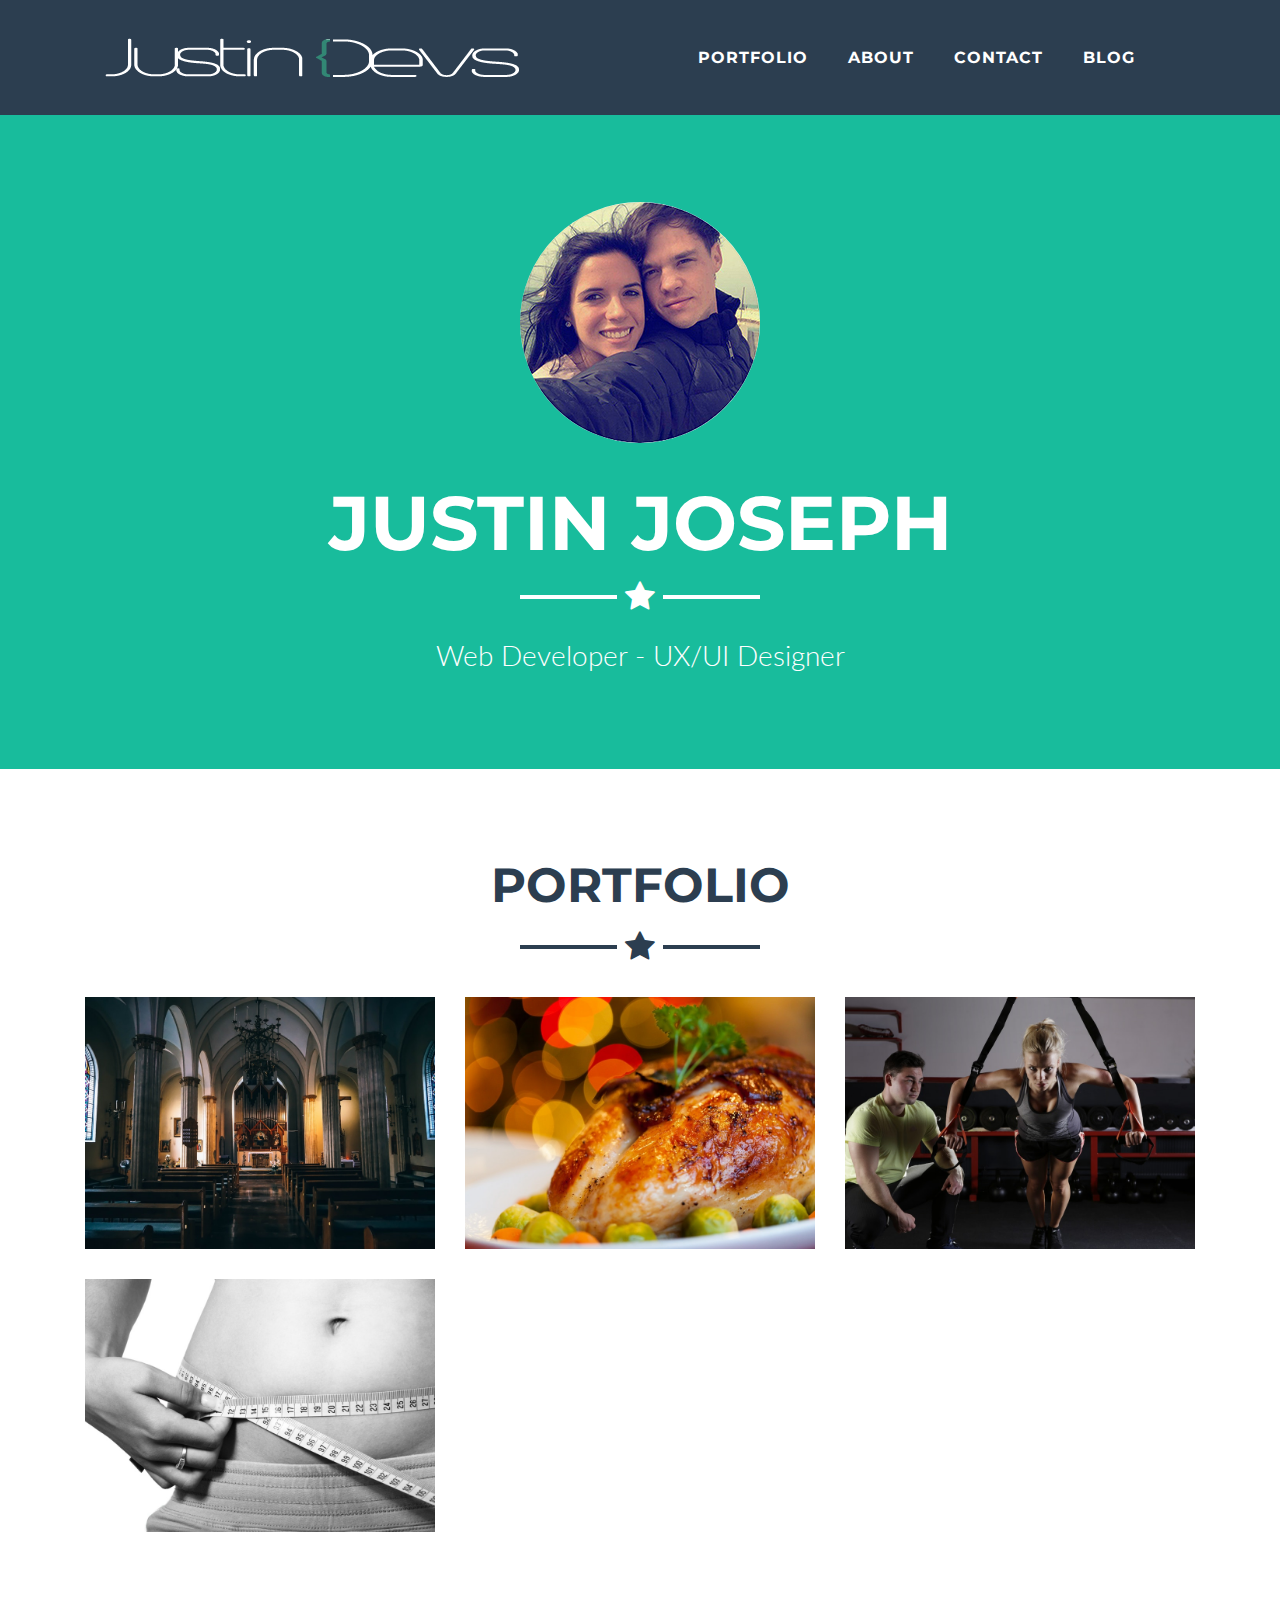
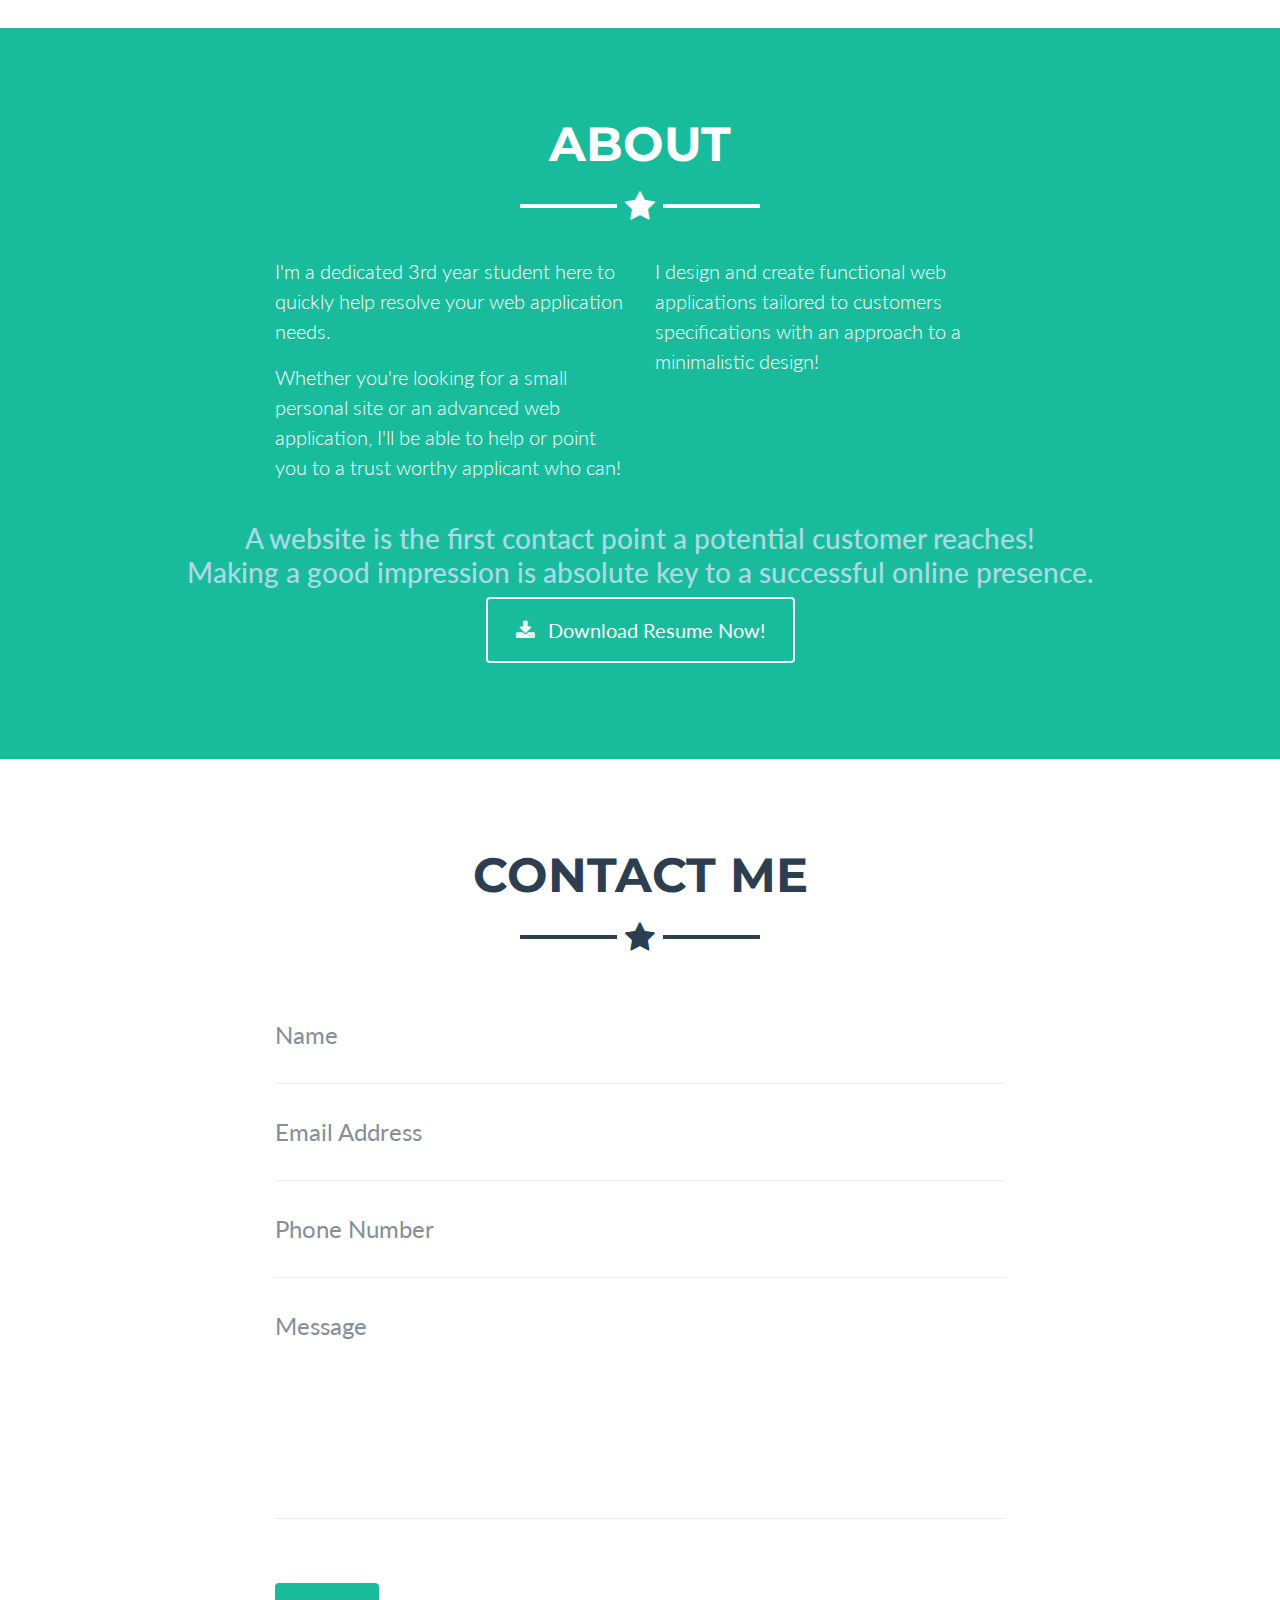
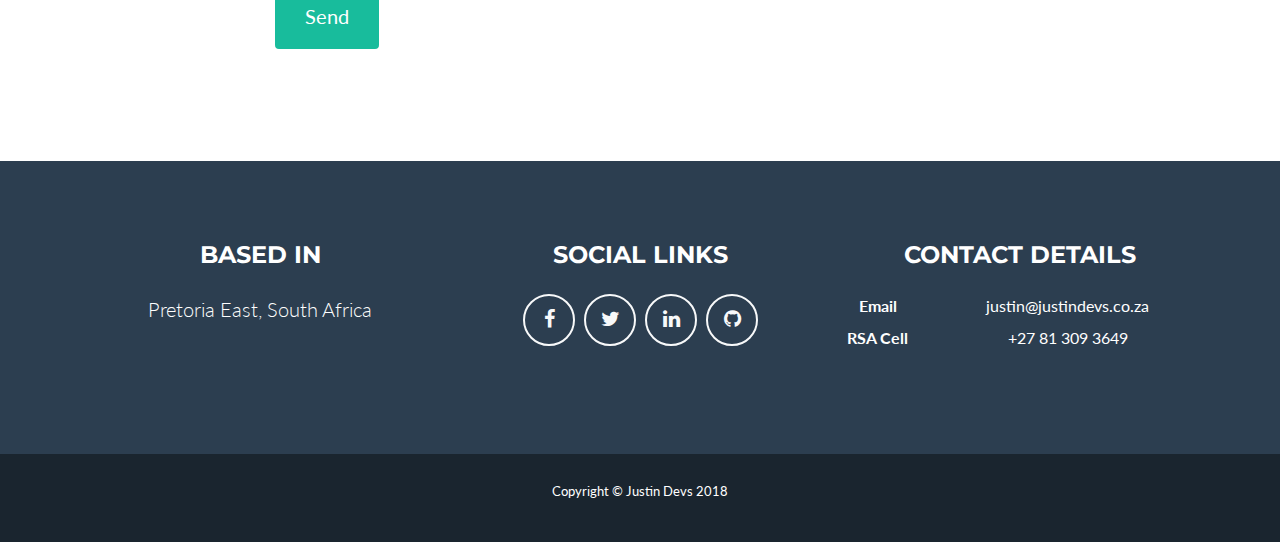
==== index.html @ 4993160f "Implementing login" ====
<!DOCTYPE html>
<html lang="en">

  <head>

    <meta charset="utf-8">
    <meta name="viewport" content="width=device-width, initial-scale=1, shrink-to-fit=no">
    <meta name="description" content="">
    <meta name="author" content="">
    <title>Justin Devs Web Developer</title>
    <link href="vendor/bootstrap/css/bootstrap.min.css" rel="stylesheet">
    
    <link href="vendor/font-awesome/css/font-awesome.min.css" rel="stylesheet" type="text/css">
    <link href="https://fonts.googleapis.com/css?family=Montserrat:400,700" rel="stylesheet" type="text/css">
    <link href="https://fonts.googleapis.com/css?family=Lato:400,700,400italic,700italic" rel="stylesheet" type="text/css">
    <link href="vendor/magnific-popup/magnific-popup.css" rel="stylesheet" type="text/css">
    <link href="css/freelancer.css" rel="stylesheet">
    <script type="text/javascript" src="https://identity.netlify.com/v1/netlify-identity-widget.js"></script>
  </head>

  <body id="page-top">
    <nav class="navbar navbar-expand-lg bg-secondary fixed-top text-uppercase" id="mainNav">
      <div class="container">
        <a class="navbar-brand js-scroll-trigger" href="#page-top"><img src="img/logojd.png" class="logo" alt=""></a>
        <button class="navbar-toggler navbar-toggler-right text-uppercase bg-primary text-white rounded" type="button" data-toggle="collapse" data-target="#navbarResponsive" aria-controls="navbarResponsive" aria-expanded="false" aria-label="Toggle navigation">
          Menu
          <i class="fa fa-bars"></i>
        </button>
        <div class="collapse navbar-collapse" id="navbarResponsive">
          <ul class="navbar-nav ml-auto">
            <li class="nav-item mx-0 mx-lg-1">
              <a class="nav-link py-3 px-0 px-lg-3 rounded js-scroll-trigger" href="#portfolio">Portfolio</a>
            </li>
            <li class="nav-item mx-0 mx-lg-1">
              <a class="nav-link py-3 px-0 px-lg-3 rounded js-scroll-trigger" href="#about">About</a>
            </li>
            <li class="nav-item mx-0 mx-lg-1">
              <a class="nav-link py-3 px-0 px-lg-3 rounded js-scroll-trigger" href="#contact">Contact</a>
            </li>
            <li class="nav-item mx-0 mx-lg-1">
              <a class="nav-link py-3 px-0 px-lg-3 rounded js-scroll-trigger" href="#blog">Blog</a>
            </li>
            <li class="nav-item mx-0 mx-lg-1">
              <div class="nav-link py-3 px-0 px-lg-3 rounded js-scroll-trigger" data-netlify-identity-menu></div>
            </li>
          </ul>
        </div>
      </div>
    </nav>

    <!-- Header -->
    <header class="masthead bg-primary text-white text-center">
      <div class="container">
        <img class="img-fluid mb-5 d-block mx-auto rounded-circle" src="img/profile.jpg" alt="">
        <h1 class="text-uppercase mb-0">Justin Joseph</h1>
        <hr class="star-light">
        <h2 class="font-weight-light mb-0">Web Developer - UX/UI Designer</h2>
      </div>
    </header>

    <!-- Portfolio Grid Section -->
    <section class="portfolio" id="portfolio">
      <div class="container">
        <h2 class="text-center text-uppercase text-secondary mb-0">Portfolio</h2>
        <hr class="star-dark mb-5">
        <div class="row">
          <div class="col-md-6 col-lg-4">
            <a class="portfolio-item d-block mx-auto" href="#portfolio-modal-1">
              <div class="portfolio-item-caption d-flex position-absolute h-100 w-100">
                <div class="portfolio-item-caption-content my-auto w-100 text-center text-white">
                  <p class="lead">VEK Kruisgenerasie (Mobile App)</p>
                  <i class="fa fa-search-plus fa-3x"></i>
                </div>
              </div>
              <img class="img-fluid" src="img/portfolio/church.jpeg" alt="">
            </a>
          </div>
          <div class="col-md-6 col-lg-4">
            <a class="portfolio-item d-block mx-auto" href="#portfolio-modal-2">
              <div class="portfolio-item-caption d-flex position-absolute h-100 w-100">
                <div class="portfolio-item-caption-content my-auto w-100 text-center text-white">
                	<p class="lead">Yummy Chickens (Website)</p>
                  <i class="fa fa-search-plus fa-3x"></i>
                </div>
              </div>
              <img class="img-fluid" src="img/portfolio/yummy.jpeg" alt="">
            </a>
          </div>
          <div class="col-md-6 col-lg-4">
            <a class="portfolio-item d-block mx-auto" href="#portfolio-modal-3">
              <div class="portfolio-item-caption d-flex position-absolute h-100 w-100">
                <div class="portfolio-item-caption-content my-auto w-100 text-center text-white">
                	<p class="lead">CSB Body Fusion (Website)</p>
                  <i class="fa fa-search-plus fa-3x"></i>
                </div>
              </div>
              <img class="img-fluid" src="img/portfolio/csb.jpeg" alt="">
            </a>
          </div>
          <div class="col-md-6 col-lg-4">
            <a class="portfolio-item d-block mx-auto" href="#portfolio-modal-4">
              <div class="portfolio-item-caption d-flex position-absolute h-100 w-100">
                <div class="portfolio-item-caption-content my-auto w-100 text-center text-white">
                <p class="lead">Diet Doctor (Website)</p>
                  <i class="fa fa-search-plus fa-3x"></i>
                </div>
              </div>
              <img class="img-fluid" src="img/portfolio/diet.jpeg" alt="">
            </a>
          </div>
          
      </div>
    </section>

    <!-- About Section -->
    <section class="bg-primary text-white mb-0" id="about">
      <div class="container">
        <h2 class="text-center text-uppercase text-white">About</h2>
        <hr class="star-light mb-5">
        <div class="row">
          <div class="col-lg-4 ml-auto ">
	            <p class="lead ">I'm a dedicated 3rd year student here to quickly help resolve your web application needs.</p>
	            <p class="lead"> Whether you're looking for a small personal site or an advanced web application, I'll be able to help or point you to a trust worthy applicant who can!  </p>
	        
          </div>
          <div class="col-lg-4 mr-auto">	
            <p class="lead">I design and create functional web applications tailored to customers specifications with an approach to a minimalistic design!</p>
       		
          </div>
        </div>

        <div class="text-center mt-4">

            <p class="h3 lightblue">A website is the first contact point a potential customer reaches! <br>Making a good impression is absolute key to a successful online presence.</p>
          <a class="btn btn-xl btn-outline-light" href="/Justin_Resume.pdf">
            <i class="fa fa-download mr-2"></i>
            Download Resume Now!
          </a>
        </div>
      </div>
    </section>

    <!-- Contact Section -->
    <section id="contact">
      <div class="container">
        <h2 class="text-center text-uppercase text-secondary mb-0">Contact Me</h2>
        <hr class="star-dark mb-5">
        <div class="row">
          <div class="col-lg-8 mx-auto">
            <!-- To configure the contact form email address, go to mail/contact_me.php and update the email address in the PHP file on line 19. -->
            <!-- The form should work on most web servers, but if the form is not working you may need to configure your web server differently. -->
            <form name="sentMessage" method="post" netlify >
              <div class="control-group">
                <div class="form-group floating-label-form-group controls mb-0 pb-2">
                  <label>Name</label>
                  <input class="form-control" name="Name" type="text" placeholder="Name" required="required" data-validation-required-message="Please enter your name.">
                  <p class="help-block text-danger"></p>
                </div>
              </div>
              <div class="control-group">
                <div class="form-group floating-label-form-group controls mb-0 pb-2">
                  <label>Email Address</label>
                  <input class="form-control" name="Email" type="email" placeholder="Email Address" required="required" data-validation-required-message="Please enter your email address.">
                  <p class="help-block text-danger"></p>
                </div>
              </div>
              <div class="control-group">
                <div class="form-group floating-label-form-group controls mb-0 pb-2">
                  <label>Phone Number</label>
                  <input class="form-control" name="Number" type="tel" placeholder="Phone Number" required="required" data-validation-required-message="Please enter your phone number.">
                  <p class="help-block text-danger"></p>
                </div>
              </div>
              <div class="control-group">
                <div class="form-group floating-label-form-group controls mb-0 pb-2">
                  <label>Message</label>
                  <textarea class="form-control"  name="Message" rows="5" placeholder="Message" required="required" data-validation-required-message="Please enter a message."></textarea>
                  <p class="help-block text-danger"></p>
                </div>
              </div>
              <br>
              <div class="form-group" netlify-recaptcha></div>
              <br>
              <div id="success"></div>
              <div class="form-group">
                <button type="submit" class="btn btn-primary btn-xl" id="sendMessageButton">Send</button>
              </div>
            </form>
          </div>
        </div>
      </div>
    </section>

    <!-- Footer -->
    <footer class="footer text-center">
      <div class="container">
        <div class="row">
          <div class="col-md-4 mb-5 mb-lg-0">
            <h4 class="text-uppercase mb-4">Based in</h4>
            <p class="lead mb-0">Pretoria East, South Africa
              <br>
          </div>
          <div class="col-md-4 mb-5 mb-lg-0">
            <h4 class="text-uppercase mb-4">Social links</h4>
            <ul class="list-inline mb-0">
              <li class="list-inline-item">
                <a class="btn btn-outline-light btn-social text-center rounded-circle" href="https://www.facebook.com/Jj6225">
                  <i class="fa fa-fw fa-facebook"></i>
                </a>
              </li>
              <li class="list-inline-item">
                <a class="btn btn-outline-light btn-social text-center rounded-circle" href="https://twitter.com/jj6225">
                  <i class="fa fa-fw fa-twitter"></i>
                </a>
              </li>
              <li class="list-inline-item">
                <a class="btn btn-outline-light btn-social text-center rounded-circle" href="https://www.linkedin.com/in/justin-devs/">
                  <i class="fa fa-fw fa-linkedin"></i>
                </a>
              </li>
              <li class="list-inline-item">
                <a class="btn btn-outline-light btn-social text-center rounded-circle" href="https://github.com/justin-devs">
                  <i class="fa fa-fw fa-github"></i>
                </a>
              </li>
            </ul>
          </div>
          <div class="col-md-4">
            <h4 class="text-uppercase mb-4">Contact Details</h4>
            <dl class="row">
			  <dt class="col-sm-3">Email</dt>
			  <dd class="col-sm-9">justin@justindevs.co.za</dd>

			  <dt class="col-sm-3">RSA Cell</dt>
			  <dd class="col-sm-9">+27 81 309 3649</dd>

			</dl>
          </div>
        </div>
      </div>
    </footer>

    <div class="copyright py-4 text-center text-white">
      <div class="container">
        <p><small>Copyright &copy; Justin Devs 2018 </small></p>
      </div>
    </div>

    <!-- Scroll to Top Button (Only visible on small and extra-small screen sizes) -->
    <div class="scroll-to-top d-lg-none position-fixed ">
      <a class="js-scroll-trigger d-block text-center text-white rounded" href="#page-top">
        <i class="fa fa-chevron-up"></i>
      </a>
    </div>

    <!-- Portfolio Modals -->

    <!-- Portfolio Modal 1 -->
    <div class="portfolio-modal mfp-hide" id="portfolio-modal-1">
      <div class="portfolio-modal-dialog bg-white">
        <a class="close-button d-none d-md-block portfolio-modal-dismiss" href="#">
          <i class="fa fa-3x fa-times"></i>
        </a>
        <div class="container text-center">
          <div class="row">
            <div class="col-lg-8 mx-auto">
              <h2 class="text-secondary text-uppercase mb-0">VEK Kruisgenerasie </h2>
              <hr class="star-dark mb-5">
              <img class="img-fluid mb-5" src="img/portfolio/church.jpeg" alt="">
              <p class="mb-5">I developed and released an application for Kruisgenerasie Boksburg Noord to integrate their online presence with their physical presence at Church!</p>
              
              <a class="btn btn-primary btn-lg rounded-pill" target="_blank" href="https://play.google.com/store/apps/details?id=com.app.vekboksburgnoord&hl=en">
                <i class="fa fa-play"></i>
                View on Appstore!</a>
              <a class="btn btn-warning btn-lg rounded-pill portfolio-modal-dismiss" href="#">
                <i class="fa fa-close"></i>
                Close Project</a>
            </div>
          </div>
        </div>
      </div>
    </div>

    <!-- Portfolio Modal 2 -->
    <div class="portfolio-modal mfp-hide" id="portfolio-modal-2">
      <div class="portfolio-modal-dialog bg-white">
        <a class="close-button d-none d-md-block portfolio-modal-dismiss" href="#">
          <i class="fa fa-3x fa-times"></i>
        </a>
        <div class="container text-center">
          <div class="row">
            <div class="col-lg-8 mx-auto">
              <h2 class="text-secondary text-uppercase mb-0">Yummy Chickens</h2>
              <hr class="star-dark mb-5">
              <img class="img-fluid mb-5" src="img/portfolio/yummy.jpeg" alt="">
              <p class="mb-5">Yummy Chickens was a newly established chicken distributor in Pretoria East. They recently went out of bussines but feel free to browse the site!</p>
              <a class="btn btn-primary btn-lg rounded-pill" target="_blank" href="https://www.yummychickens.co.za">
	            <i class="fa fa-play"></i>
	            View Site</a>
	            <a class="btn btn-warning btn-lg rounded-pill portfolio-modal-dismiss" href="#">
	            <i class="fa fa-close"></i>
	            Close Project</a>
                
            </div>
          </div>
        </div>
      </div>
    </div>

    <!-- Portfolio Modal 3 -->
    <div class="portfolio-modal mfp-hide" id="portfolio-modal-3">
      <div class="portfolio-modal-dialog bg-white">
        <a class="close-button d-none d-md-block portfolio-modal-dismiss" href="#">
          <i class="fa fa-3x fa-times"></i>
        </a>
        <div class="container text-center">
          <div class="row">
            <div class="col-lg-8 mx-auto">
              <h2 class="text-secondary text-uppercase mb-0">CSB Body Fusion</h2>
              <hr class="star-dark mb-5">
              <img class="img-fluid mb-5" src="img/portfolio/csb.jpeg" alt="">
              <p class="mb-5">As A Freelancer, I worked on the UI/UX design of CSB Body Fusion.</p>
              <a class="btn btn-primary btn-lg rounded-pill" target="_blank" 	href="https://www.csbbodyfusion.co.za">
	            <i class="fa fa-play"></i>
	            View Site</a>
              <a class="btn btn-warning btn-lg rounded-pill portfolio-modal-dismiss" href="#">
                <i class="fa fa-close"></i>
                Close Project</a>
            </div>
          </div>
        </div>
      </div>
    </div>

    <!-- Portfolio Modal 4 -->
    <div class="portfolio-modal mfp-hide" id="portfolio-modal-4">
      <div class="portfolio-modal-dialog bg-white">
        <a class="close-button d-none d-md-block portfolio-modal-dismiss" href="#">
          <i class="fa fa-3x fa-times"></i>
        </a>
        <div class="container text-center">
          <div class="row">
            <div class="col-lg-8 mx-auto">
              <h2 class="text-secondary text-uppercase mb-0">Diet Doctor</h2>
              <hr class="star-dark mb-5">
              <img class="img-fluid mb-5" src="img/portfolio/diet.jpeg" alt="">
              <p class="mb-5">Diet Doctor is a company specialising in dietary needs, we are still migrating from the old site to the new site but the new site is available for view down below!</p>
              <a class="btn btn-primary btn-lg rounded-pill" target="_blank" 	href="http://www.dietdr.co.za/new">
	            <i class="fa fa-play"></i>
	            View Site</a>
              <a class="btn btn-primary btn-lg rounded-pill portfolio-modal-dismiss" href="#">
                <i class="fa fa-close"></i>
                Close Project</a>
            </div>
          </div>
        </div>
      </div>
    </div>

    
   

    <!-- Bootstrap core JavaScript -->
    <script src="vendor/jquery/jquery.min.js"></script>
    <script src="vendor/bootstrap/js/bootstrap.bundle.min.js"></script>

    <!-- Plugin JavaScript -->
    <script src="vendor/jquery-easing/jquery.easing.min.js"></script>
    <script src="vendor/magnific-popup/jquery.magnific-popup.min.js"></script>

    <!-- Contact Form JavaScript -->
    <script src="js/jqBootstrapValidation.js"></script>


    <!-- Custom scripts for this template -->
    <script src="js/freelancer.min.js"></script>

  </body>

</html>
---- css/freelancer.css ----
/*!
 * Start Bootstrap - Freelancer v4.0.0-beta.2 (https://startbootstrap.com/template-overviews/freelancer)
 * Copyright 2013-2017 Start Bootstrap
 * Licensed under MIT (https://github.com/BlackrockDigital/startbootstrap-freelancer/blob/master/LICENSE)
 */
body {
  font-family: 'Lato'; }

h1,
h2,
h3,
h4,
h5,
h6 {
  font-weight: 700;
  font-family: 'Montserrat'; }

hr.star-light,
hr.star-dark {
  max-width: 15rem;
  padding: 0;
  text-align: center;
  border: none;
  border-top: solid 0.25rem;
  margin-top: 2.5rem;
  margin-bottom: 2.5rem; }

hr.star-light:after,
hr.star-dark:after {
  position: relative;
  top: -.8em;
  display: inline-block;
  padding: 0 0.25em;
  content: '\f005';
  font-family: FontAwesome;
  font-size: 2em; }

hr.star-light {
  border-color: #fff; }

hr.star-light:after {
  color: #fff;
  background-color: #18BC9C; }

hr.star-dark {
  border-color: #2C3E50; }

hr.star-dark:after {
  color: #2C3E50;
  background-color: white; }

section {
  padding: 6rem 0; }
  section h2 {
    font-size: 2.25rem;
    line-height: 2rem; }
  @media (min-width: 992px) {
    section h2 {
      font-size: 3rem;
      line-height: 2.5rem; } }

.btn-xl {
  padding: 1rem 1.75rem;
  font-size: 1.25rem; }

.btn-social {
  width: 3.25rem;
  height: 3.25rem;
  font-size: 1.25rem;
  line-height: 2rem; }

.scroll-to-top {
  z-index: 1042;
  right: 1rem;
  bottom: 1rem;
  display: none; }
  .scroll-to-top a {
    width: 3.5rem;
    height: 3.5rem;
    background-color: rgba(33, 37, 41, 0.5);
    line-height: 3.1rem; }

#mainNav {
  padding-top: 1rem;
  padding-bottom: 1rem;
  font-weight: 700;
  font-family: 'Montserrat'; }
  #mainNav .navbar-brand {
    color: #fff; }
  #mainNav .navbar-nav {
    margin-top: 1rem;
    letter-spacing: 0.0625rem; }
    #mainNav .navbar-nav li.nav-item a.nav-link {
      color: #fff; }
      #mainNav .navbar-nav li.nav-item a.nav-link:hover {
        color: #18BC9C; }
      #mainNav .navbar-nav li.nav-item a.nav-link:active, #mainNav .navbar-nav li.nav-item a.nav-link:focus {
        color: #fff; }
      #mainNav .navbar-nav li.nav-item a.nav-link.active {
        color: #18BC9C; }
  #mainNav .navbar-toggler {
    font-size: 80%;
    padding: 0.8rem; }

@media (min-width: 992px) {
  #mainNav {
    padding-top: 1.5rem;
    padding-bottom: 1.5rem;
    -webkit-transition: padding-top 0.3s, padding-bottom 0.3s;
    -moz-transition: padding-top 0.3s, padding-bottom 0.3s;
    transition: padding-top 0.3s, padding-bottom 0.3s; }
    #mainNav .navbar-brand {
      font-size: 2em;
      -webkit-transition: font-size 0.3s;
      -moz-transition: font-size 0.3s;
      transition: font-size 0.3s; }
    #mainNav .navbar-nav {
      margin-top: 0; }
    #mainNav .navbar-nav > li.nav-item > a.nav-link.active {
      color: #fff;
      background: #18BC9C; }
      #mainNav .navbar-nav > li.nav-item > a.nav-link.active:active, #mainNav .navbar-nav > li.nav-item > a.nav-link.active:focus, #mainNav .navbar-nav > li.nav-item > a.nav-link.active:hover {
        color: #fff;
        background: #18BC9C; }
  #mainNav.navbar-shrink {
    padding-top: 0.5rem;
    padding-bottom: 0.5rem; }
    #mainNav.navbar-shrink .navbar-brand {
      font-size: 1.5em;  }
       }

header.masthead {
  padding-top: calc(6rem + 72px);
  padding-bottom: 6rem; }
  header.masthead h1 {
    font-size: 3rem;
    line-height: 3rem; }
  header.masthead h2 {
    font-size: 1.3rem;
    font-family: 'Lato'; }

@media (min-width: 992px) {
  header.masthead {
    padding-top: calc(6rem + 106px);
    padding-bottom: 6rem; }
    header.masthead h1 {
      font-size: 4.75em;
      line-height: 4rem; }
    header.masthead h2 {
      font-size: 1.75em; } }

.portfolio {
  margin-bottom: -15px; }
  .portfolio .portfolio-item {
    position: relative;
    display: block;
    max-width: 25rem;
    margin-bottom: 15px; }
    .portfolio .portfolio-item .portfolio-item-caption {
      -webkit-transition: all ease 0.5s;
      -moz-transition: all ease 0.5s;
      transition: all ease 0.5s;
      opacity: 0;
      background-color: rgba(24, 188, 156, 0.9); }
      .portfolio .portfolio-item .portfolio-item-caption:hover {
        opacity: 1; }
      .portfolio .portfolio-item .portfolio-item-caption .portfolio-item-caption-content {
        font-size: 1.5rem; }
  @media (min-width: 576px) {
    .portfolio {
      margin-bottom: -30px; }
      .portfolio .portfolio-item {
        margin-bottom: 30px; } }

.portfolio-modal .portfolio-modal-dialog {
  padding: 3rem 1rem;
  min-height: calc(100vh - 2rem);
  margin: 1rem calc(1rem - 8px);
  position: relative;
  z-index: 2;
  -moz-box-shadow: 0 0 3rem 1rem rgba(0, 0, 0, 0.5);
  -webkit-box-shadow: 0 0 3rem 1rem rgba(0, 0, 0, 0.5);
  box-shadow: 0 0 3rem 1rem rgba(0, 0, 0, 0.5); }
  .portfolio-modal .portfolio-modal-dialog .close-button {
    position: absolute;
    top: 2rem;
    right: 2rem; }
    .portfolio-modal .portfolio-modal-dialog .close-button i {
      line-height: 38px; }
  .portfolio-modal .portfolio-modal-dialog h2 {
    font-size: 2rem; }

@media (min-width: 768px) {
  .portfolio-modal .portfolio-modal-dialog {
    min-height: 100vh;
    padding: 5rem;
    margin: 3rem calc(3rem - 8px); }
    .portfolio-modal .portfolio-modal-dialog h2 {
      font-size: 3rem; } }

.floating-label-form-group {
  position: relative;
  border-bottom: 1px solid #e9ecef; }
  .floating-label-form-group input,
  .floating-label-form-group textarea {
    font-size: 1.5em;
    position: relative;
    z-index: 1;
    padding-right: 0;
    padding-left: 0;
    resize: none;
    border: none;
    border-radius: 0;
    background: none;
    box-shadow: none !important; }
  .floating-label-form-group label {
    font-size: 0.85em;
    line-height: 1.764705882em;
    position: relative;
    z-index: 0;
    top: 2em;
    display: block;
    margin: 0;
    -webkit-transition: top 0.3s ease, opacity 0.3s ease;
    -moz-transition: top 0.3s ease, opacity 0.3s ease;
    -ms-transition: top 0.3s ease, opacity 0.3s ease;
    transition: top 0.3s ease, opacity 0.3s ease;
    vertical-align: middle;
    vertical-align: baseline;
    opacity: 0; }
  .floating-label-form-group:not(:first-child) {
    padding-left: 14px;
    border-left: 1px solid #e9ecef; }

.floating-label-form-group-with-value label {
  top: 0;
  opacity: 1; }

.floating-label-form-group-with-focus label {
  color: #18BC9C; }

form .row:first-child .floating-label-form-group {
  border-top: 1px solid #e9ecef; }

.footer {
  padding-top: 5rem;
  padding-bottom: 5rem;
  background-color: #2C3E50;
  color: #fff; }

.copyright {
  background-color: #1a252f; }

a {
  color: #18BC9C; }
  a:focus, a:hover, a:active {
    color: #128f76; }

.btn {
  border-width: 2px; }

.bg-primary {
  background-color: #18BC9C !important; }

.bg-secondary {
  background-color: #2C3E50 !important; }

.text-primary {
  color: #18BC9C !important; }

.text-secondary {
  color: #2C3E50 !important; }

.btn-primary {
  background-color: #18BC9C;
  border-color: #18BC9C; }
  .btn-primary:hover, .btn-primary:focus, .btn-primary:active {
    background-color: #128f76;
    border-color: #128f76; }

.btn-secondary {
  background-color: #2C3E50;
  border-color: #2C3E50; }
  .btn-secondary:hover, .btn-secondary:focus, .btn-secondary:active {
    background-color: #1a252f;
    border-color: #1a252f; }
    .border-left {
   border-left: 1px solid;
   padding-left: 5px;
} .border-right {
   border-right: 1px solid;
   padding-right: 5px;
}
@media(max-width: 580px){
  .logo{
    height: 26px;
  }
}
.lightblue{
  color: lightblue;
}
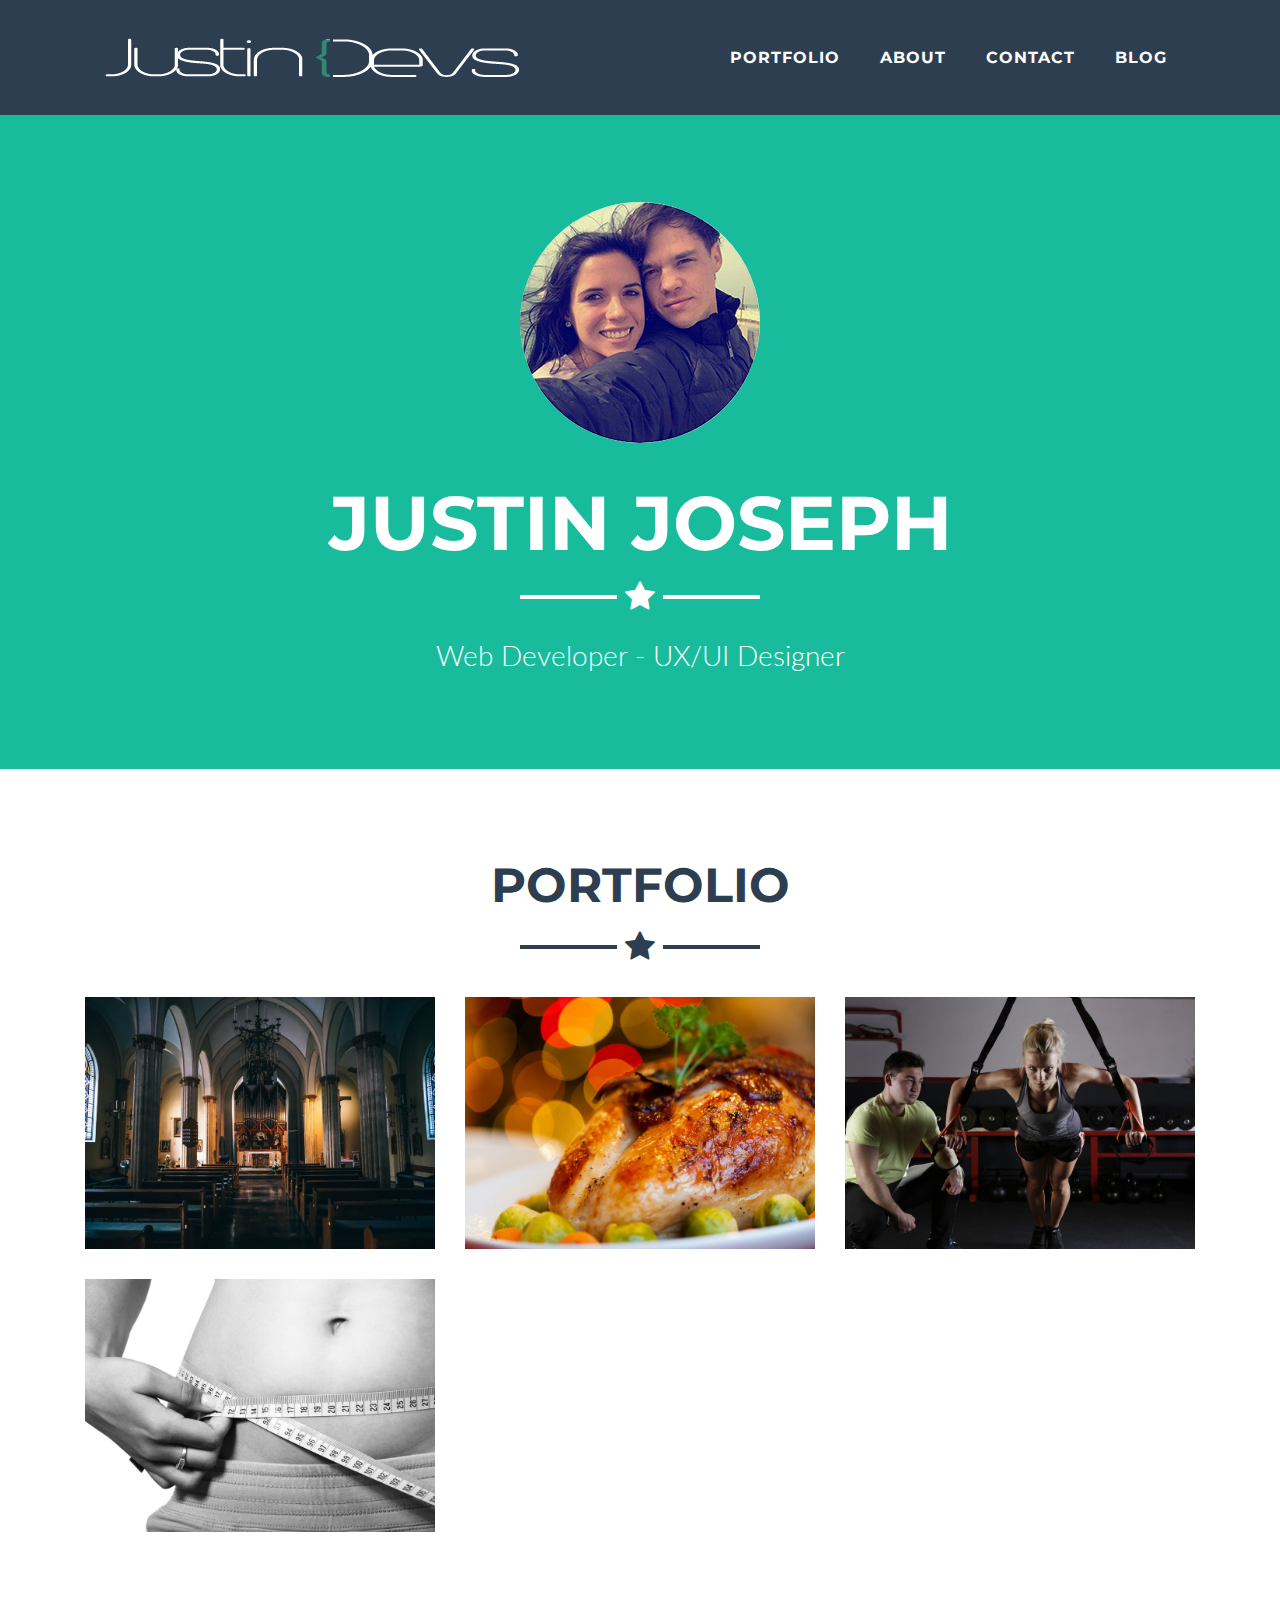
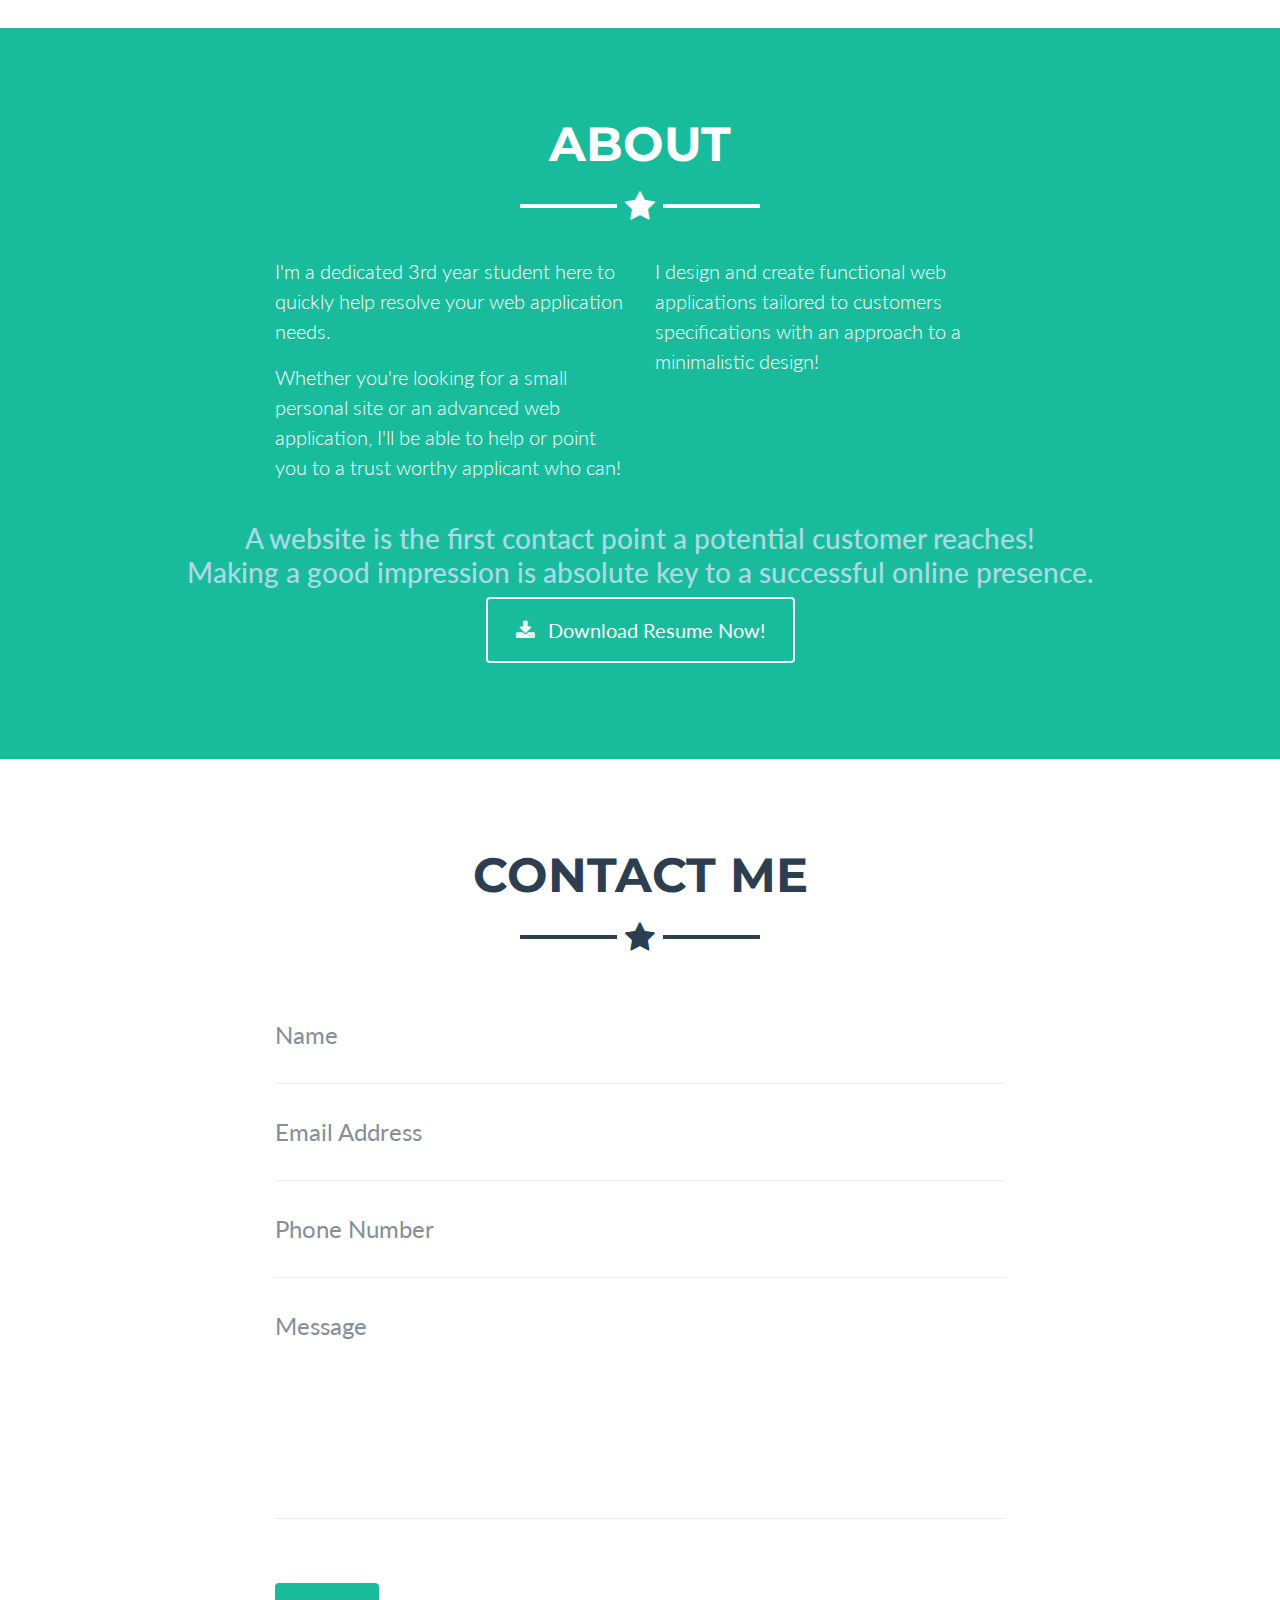
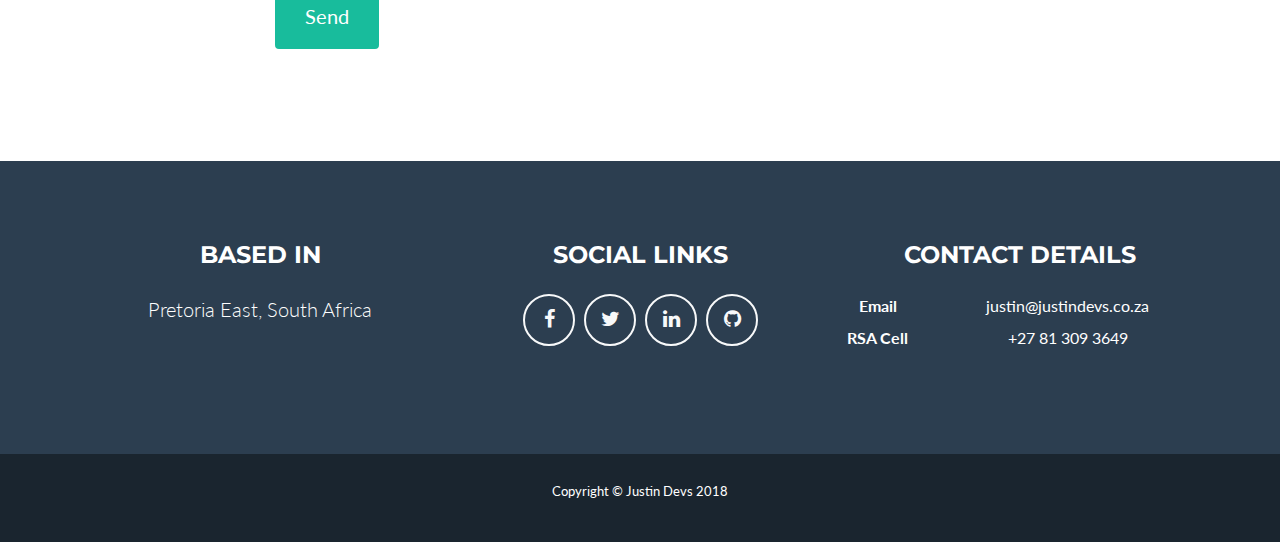
==== commit 5a79df45: "Styling for login button" ====
--- a/index.html
+++ b/index.html
@@ -17,7 +17,30 @@
     <link href="css/freelancer.css" rel="stylesheet">
     <script type="text/javascript" src="https://identity.netlify.com/v1/netlify-identity-widget.js"></script>
   </head>
-
+  <style>
+    [data-netlify-identity-button] a {
+      display: block;
+      position: relative;
+      width: 100%;
+      max-width: 184px;
+      height: auto;
+      padding: 8px 12px;
+      outline: 0;
+      cursor: pointer;
+      border: 2px solid #007a70;
+      border-radius: 4px;
+      background-color: #00ad9F;
+      color: white;
+      transition: background-color 0.2s ease;
+      font-family: -apple-system, BlinkMacSystemFont, 'Segoe UI', Roboto, Helvetica, Arial, sans-serif, 'Apple Color Emoji', 'Segoe UI Emoji', 'Segoe UI Symbol';
+      font-size: 16px;
+      font-weight: 500;
+      line-height: 24px;
+      text-align: center;
+      text-decoration: none;
+      white-space: nowrap;
+    }
+  </style>
   <body id="page-top">
     <nav class="navbar navbar-expand-lg bg-secondary fixed-top text-uppercase" id="mainNav">
       <div class="container">
@@ -41,7 +64,7 @@
               <a class="nav-link py-3 px-0 px-lg-3 rounded js-scroll-trigger" href="#blog">Blog</a>
             </li>
             <li class="nav-item mx-0 mx-lg-1">
-              <div class="nav-link py-3 px-0 px-lg-3 rounded js-scroll-trigger" data-netlify-identity-menu></div>
+              <div data-netlify-identity-menu></div>
             </li>
           </ul>
         </div>
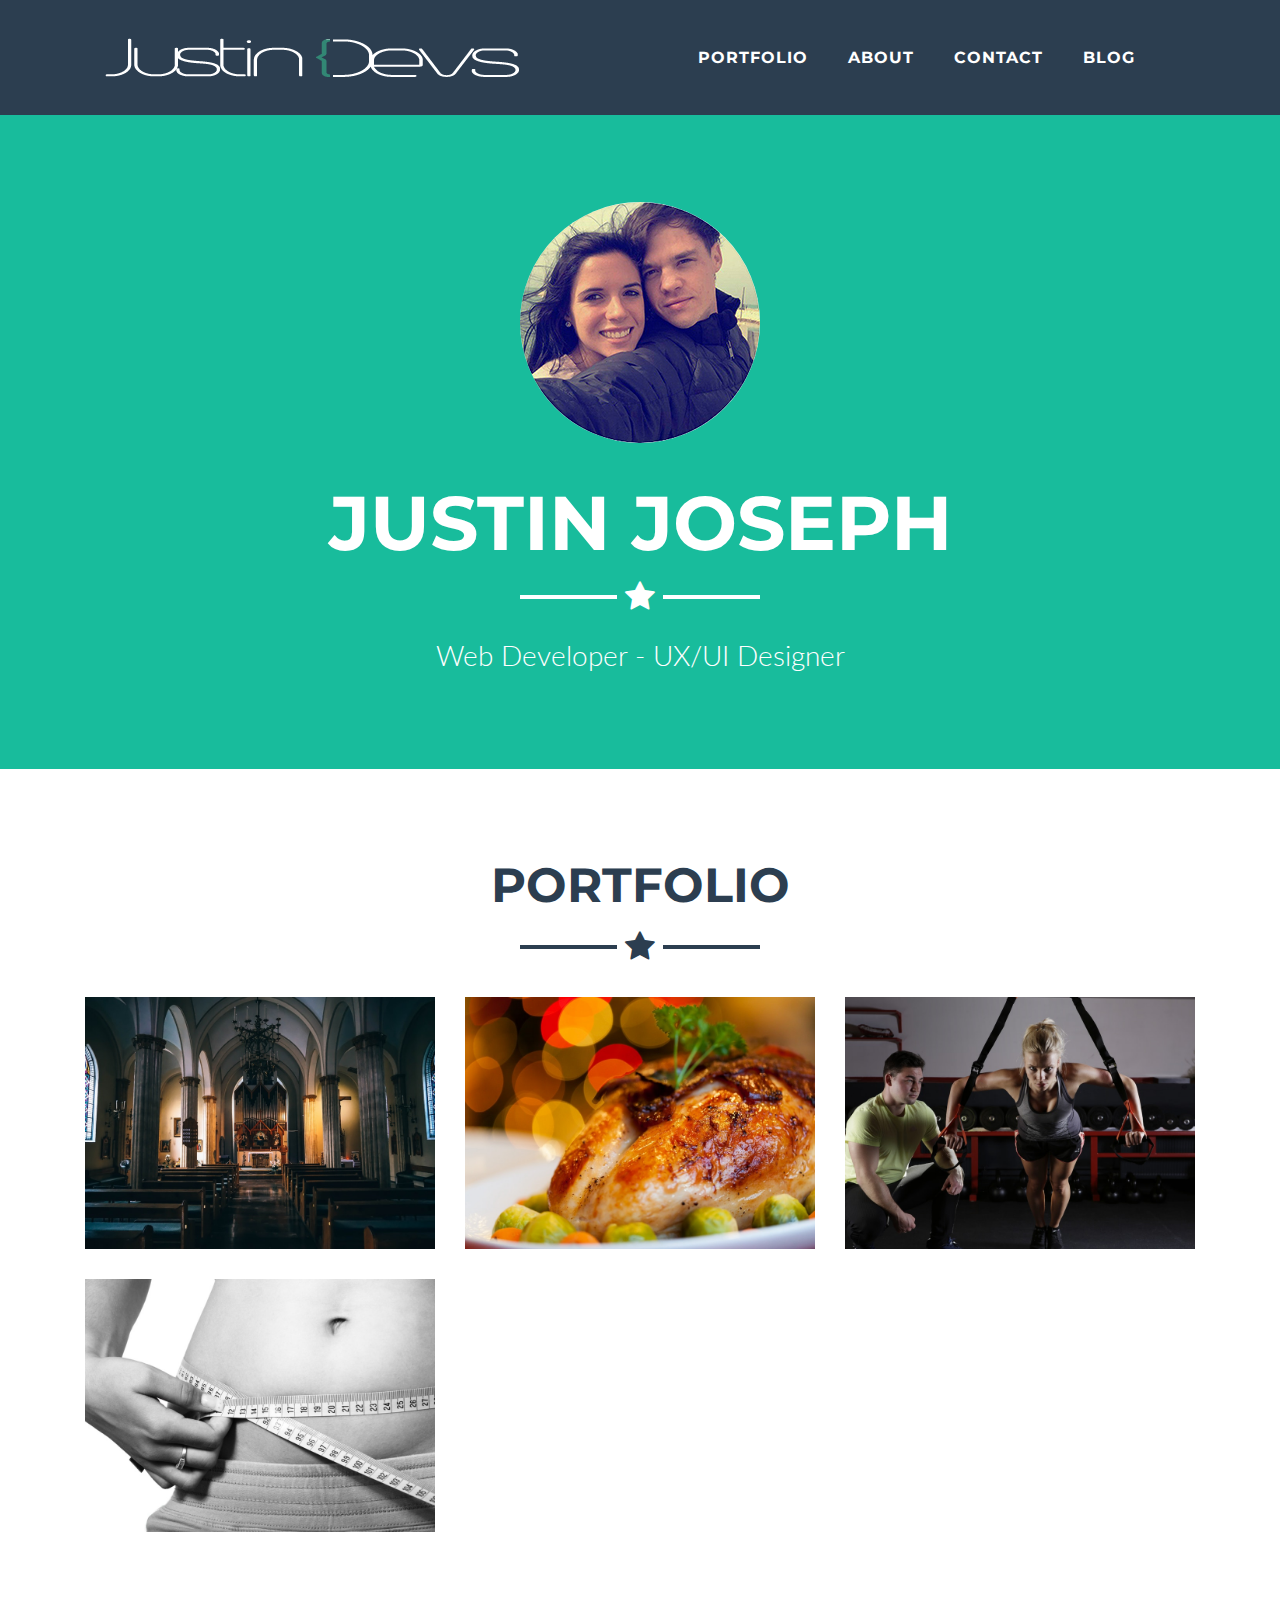
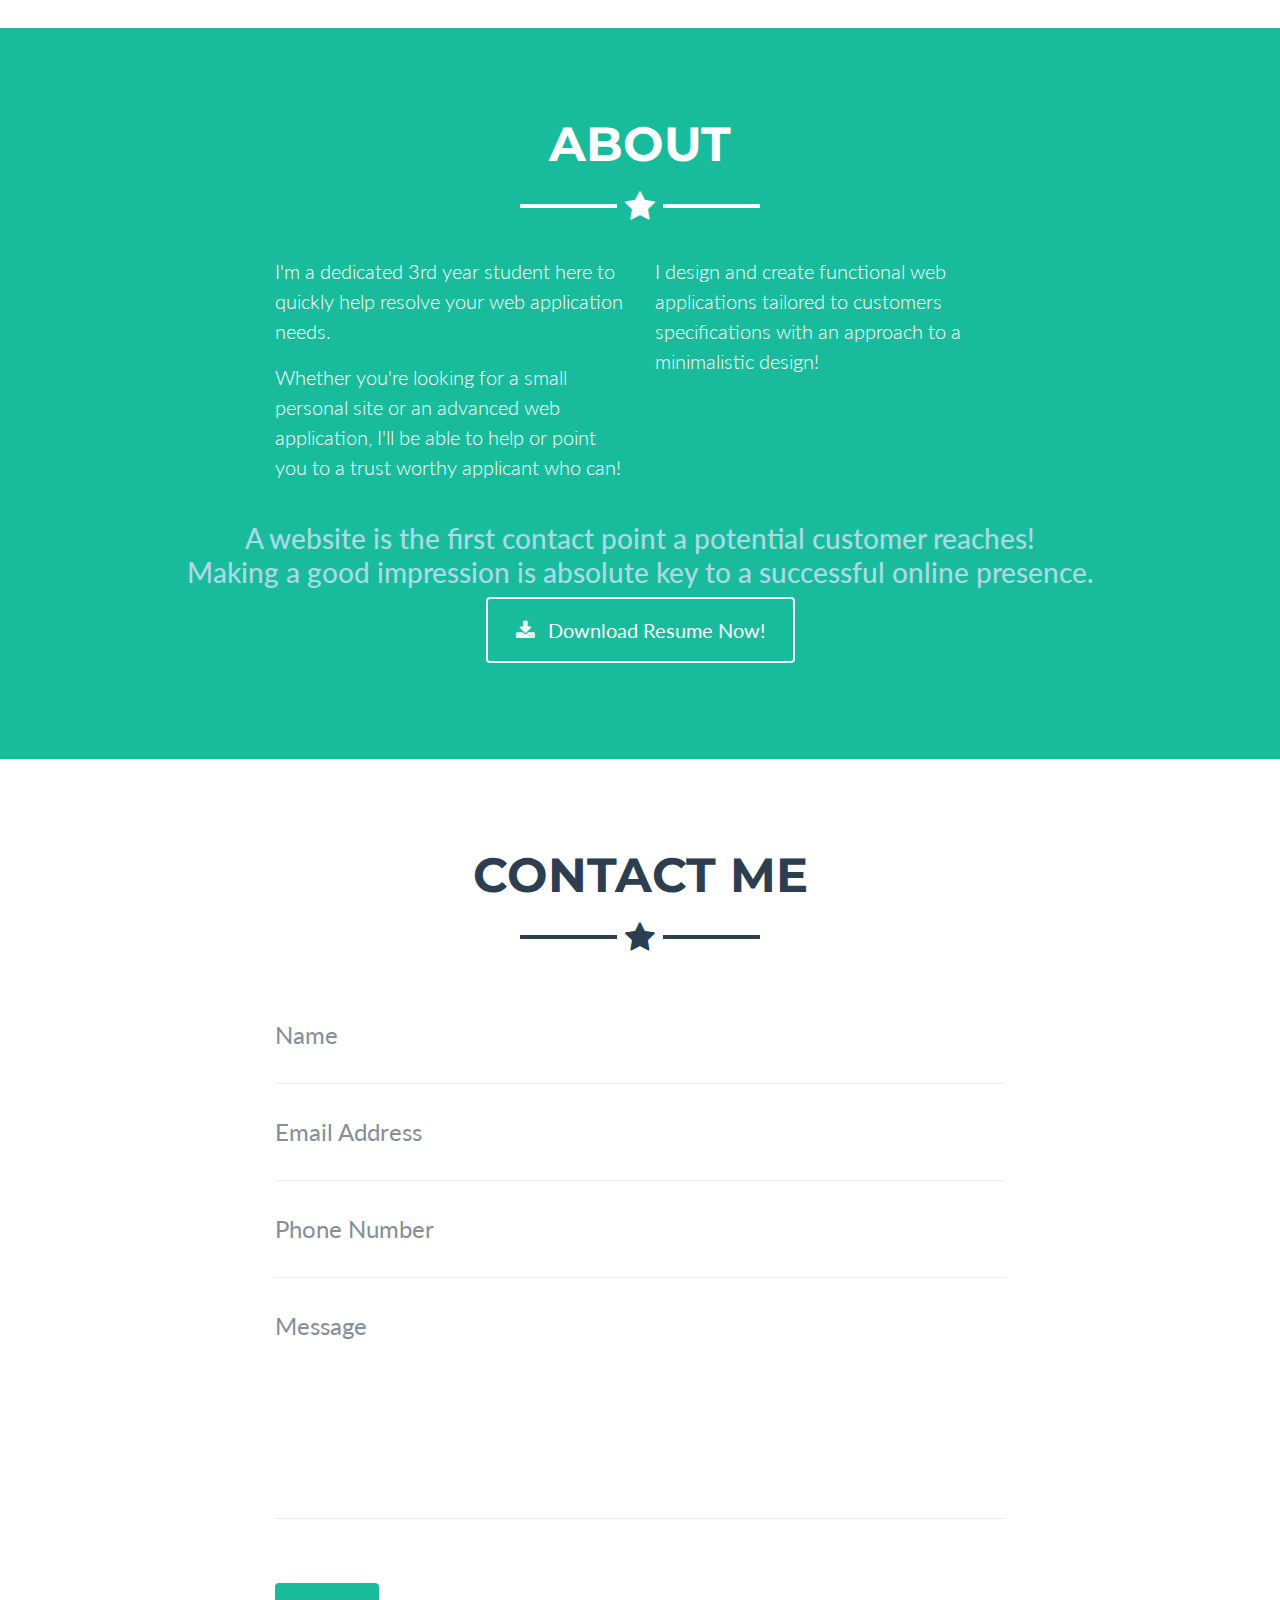
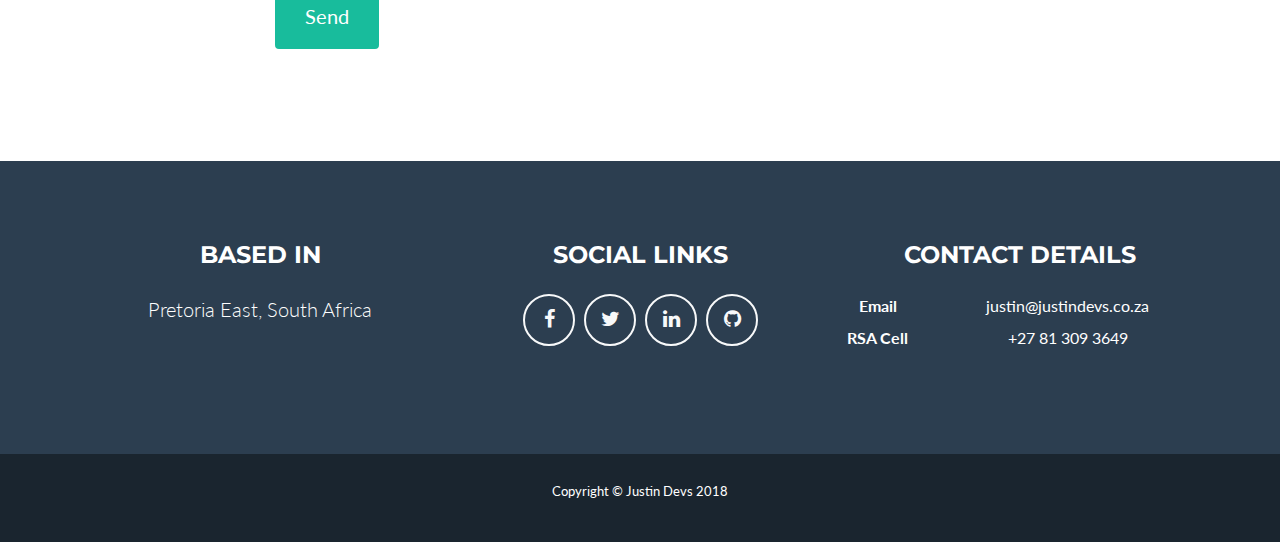
==== commit 8c282739: "Styling for login button" ====
--- a/index.html
+++ b/index.html
@@ -64,7 +64,7 @@
               <a class="nav-link py-3 px-0 px-lg-3 rounded js-scroll-trigger" href="#blog">Blog</a>
             </li>
             <li class="nav-item mx-0 mx-lg-1">
-              <div data-netlify-identity-menu></div>
+              <div class="nav-link py-3 px-0 px-lg-3 rounded js-scroll-trigger" data-netlify-identity-button></div>
             </li>
           </ul>
         </div>
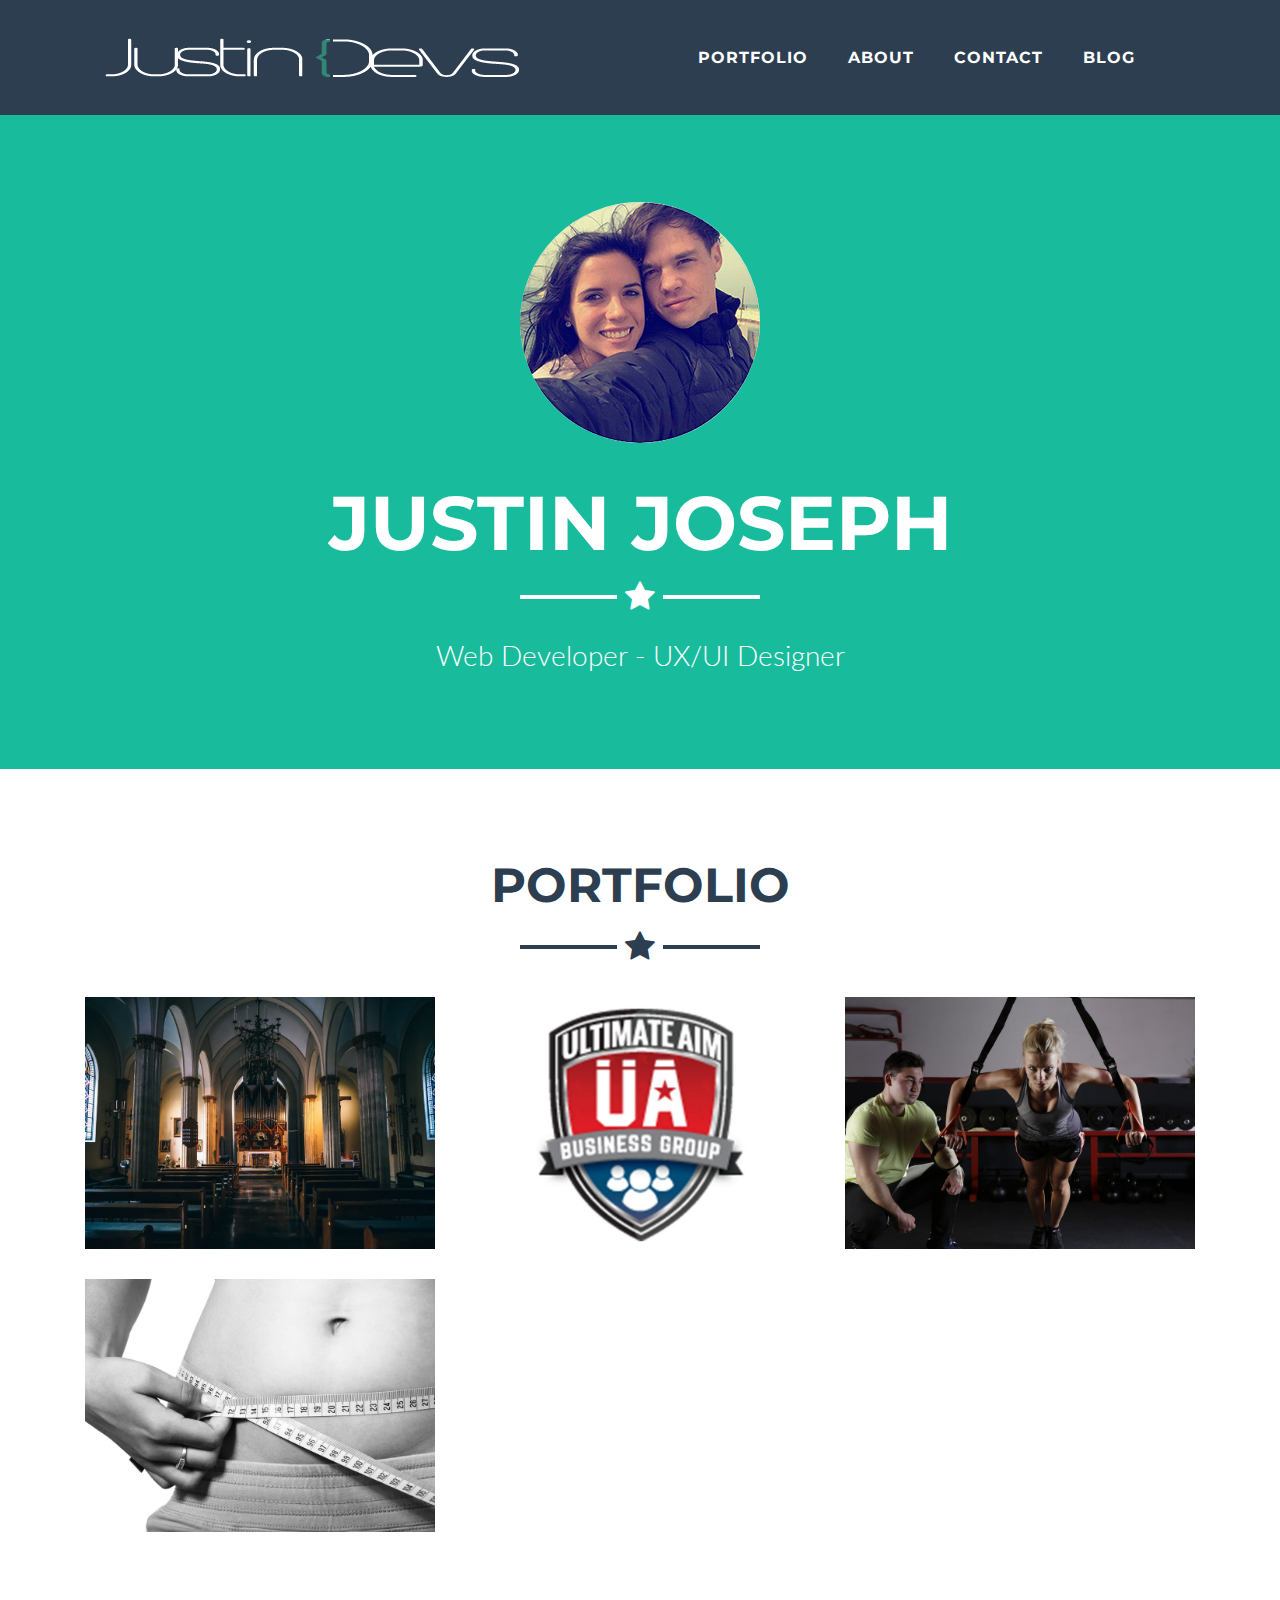
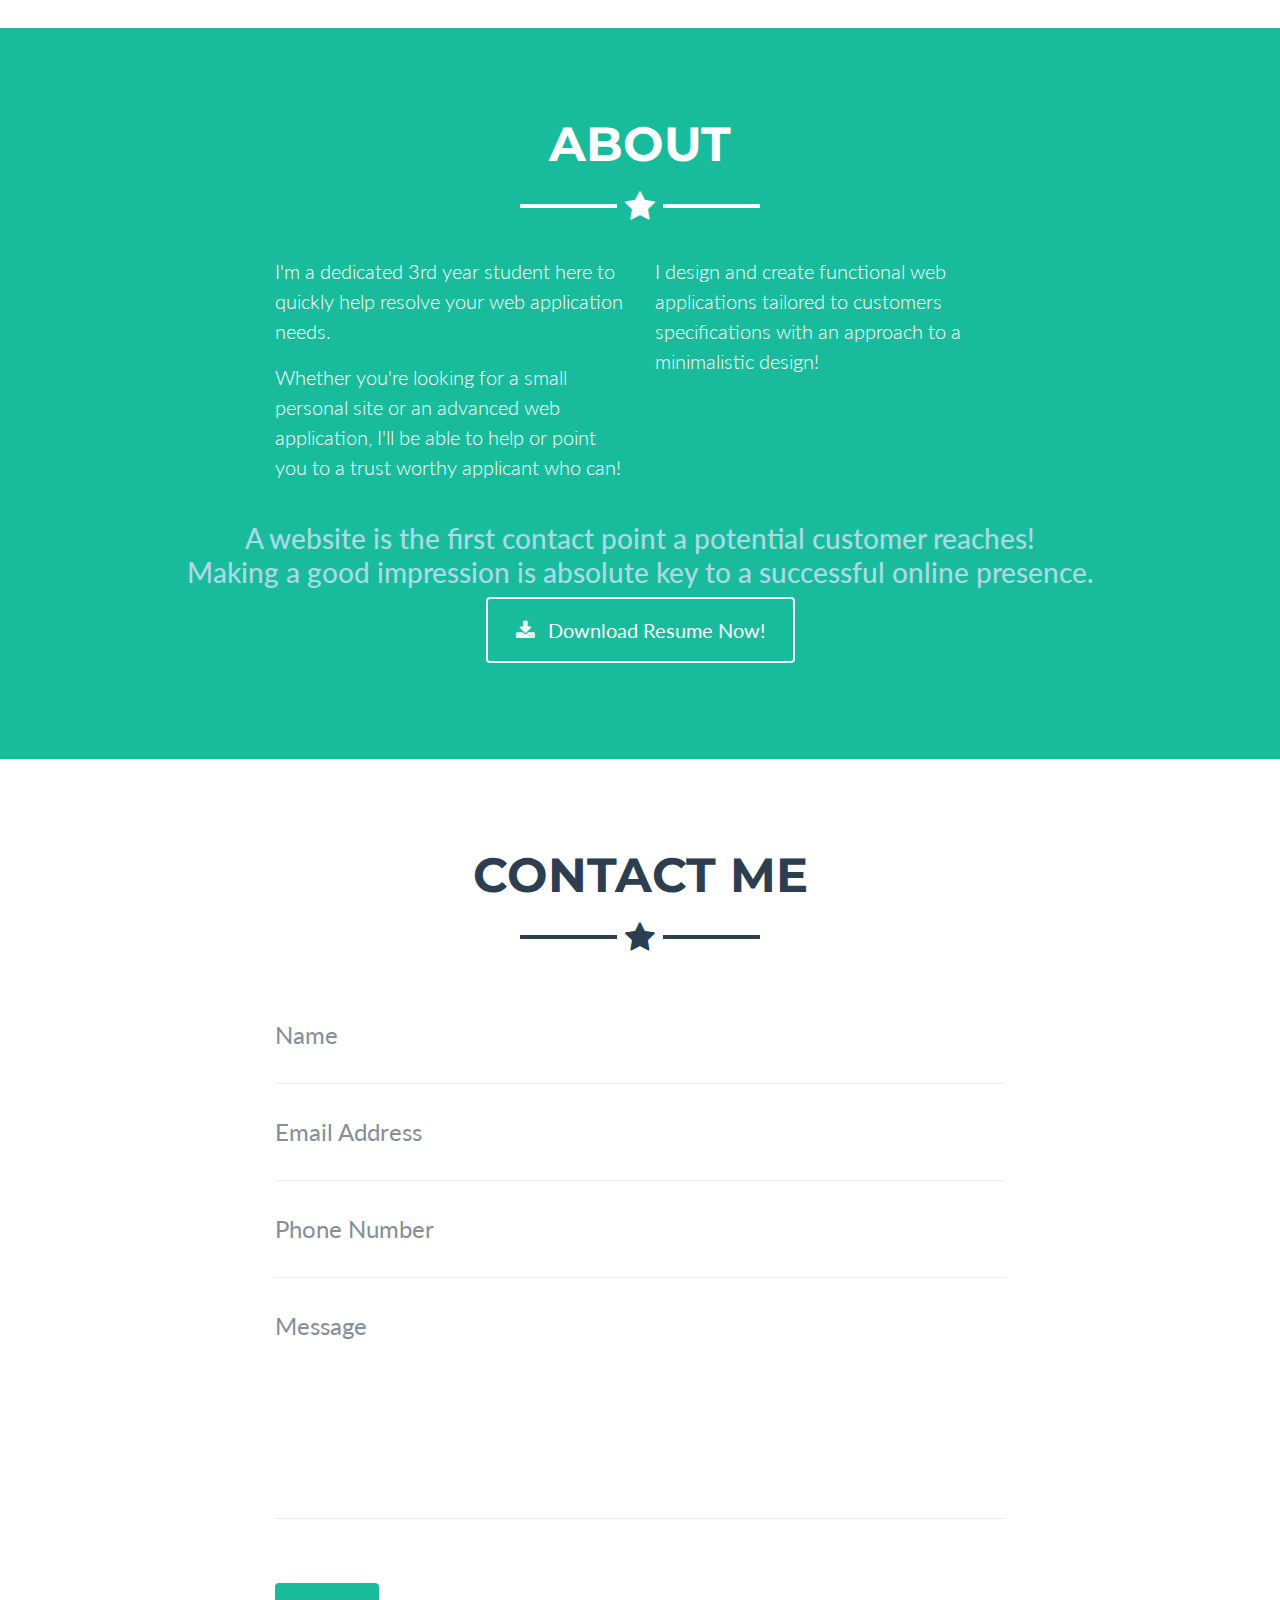
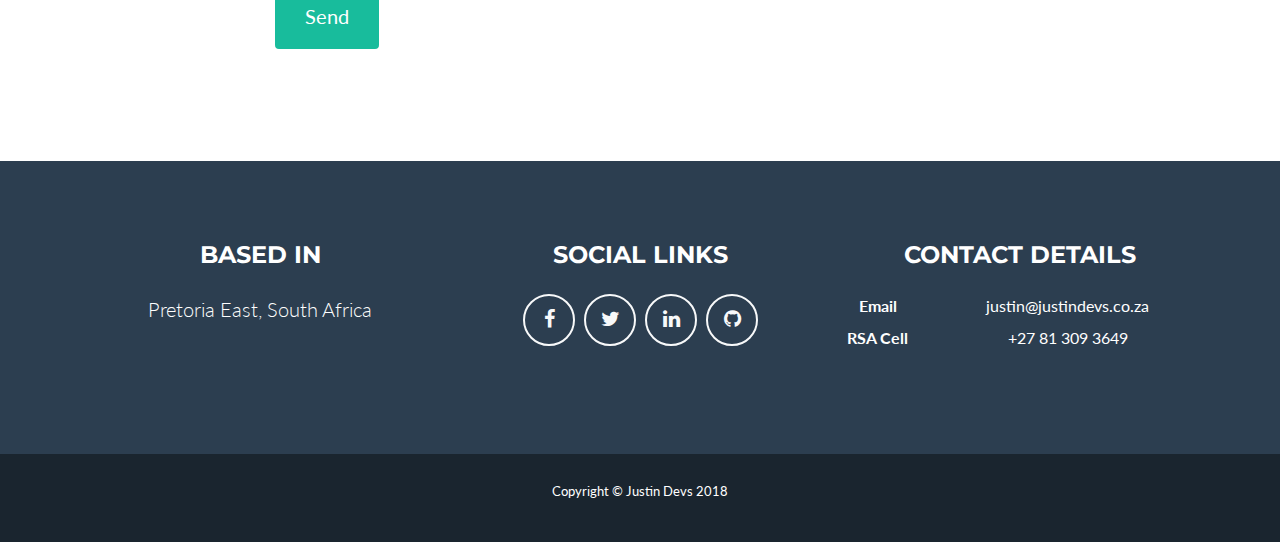
==== commit 653b2d78: "General udate" ====
--- a/index.html
+++ b/index.html
@@ -17,30 +17,6 @@
     <link href="css/freelancer.css" rel="stylesheet">
     <script type="text/javascript" src="https://identity.netlify.com/v1/netlify-identity-widget.js"></script>
   </head>
-  <style>
-    [data-netlify-identity-button] a {
-      display: block;
-      position: relative;
-      width: 100%;
-      max-width: 184px;
-      height: auto;
-      padding: 8px 12px;
-      outline: 0;
-      cursor: pointer;
-      border: 2px solid #007a70;
-      border-radius: 4px;
-      background-color: #00ad9F;
-      color: white;
-      transition: background-color 0.2s ease;
-      font-family: -apple-system, BlinkMacSystemFont, 'Segoe UI', Roboto, Helvetica, Arial, sans-serif, 'Apple Color Emoji', 'Segoe UI Emoji', 'Segoe UI Symbol';
-      font-size: 16px;
-      font-weight: 500;
-      line-height: 24px;
-      text-align: center;
-      text-decoration: none;
-      white-space: nowrap;
-    }
-  </style>
   <body id="page-top">
     <nav class="navbar navbar-expand-lg bg-secondary fixed-top text-uppercase" id="mainNav">
       <div class="container">
@@ -71,7 +47,6 @@
       </div>
     </nav>
 
-    <!-- Header -->
     <header class="masthead bg-primary text-white text-center">
       <div class="container">
         <img class="img-fluid mb-5 d-block mx-auto rounded-circle" src="img/profile.jpg" alt="">
@@ -81,7 +56,6 @@
       </div>
     </header>
 
-    <!-- Portfolio Grid Section -->
     <section class="portfolio" id="portfolio">
       <div class="container">
         <h2 class="text-center text-uppercase text-secondary mb-0">Portfolio</h2>
@@ -102,11 +76,11 @@
             <a class="portfolio-item d-block mx-auto" href="#portfolio-modal-2">
               <div class="portfolio-item-caption d-flex position-absolute h-100 w-100">
                 <div class="portfolio-item-caption-content my-auto w-100 text-center text-white">
-                	<p class="lead">Yummy Chickens (Website)</p>
+                	<p class="lead">Ultimate Aim (Hybrid app)</p>
                   <i class="fa fa-search-plus fa-3x"></i>
                 </div>
               </div>
-              <img class="img-fluid" src="img/portfolio/yummy.jpeg" alt="">
+              <img class="img-fluid" src="img/portfolio/ultimate.jpg" alt="">
             </a>
           </div>
           <div class="col-md-6 col-lg-4">
@@ -135,7 +109,6 @@
       </div>
     </section>
 
-    <!-- About Section -->
     <section class="bg-primary text-white mb-0" id="about">
       <div class="container">
         <h2 class="text-center text-uppercase text-white">About</h2>
@@ -163,15 +136,12 @@
       </div>
     </section>
 
-    <!-- Contact Section -->
     <section id="contact">
       <div class="container">
         <h2 class="text-center text-uppercase text-secondary mb-0">Contact Me</h2>
         <hr class="star-dark mb-5">
         <div class="row">
           <div class="col-lg-8 mx-auto">
-            <!-- To configure the contact form email address, go to mail/contact_me.php and update the email address in the PHP file on line 19. -->
-            <!-- The form should work on most web servers, but if the form is not working you may need to configure your web server differently. -->
             <form name="sentMessage" method="post" netlify >
               <div class="control-group">
                 <div class="form-group floating-label-form-group controls mb-0 pb-2">
@@ -269,16 +239,12 @@
       </div>
     </div>
 
-    <!-- Scroll to Top Button (Only visible on small and extra-small screen sizes) -->
     <div class="scroll-to-top d-lg-none position-fixed ">
       <a class="js-scroll-trigger d-block text-center text-white rounded" href="#page-top">
         <i class="fa fa-chevron-up"></i>
       </a>
     </div>
 
-    <!-- Portfolio Modals -->
-
-    <!-- Portfolio Modal 1 -->
     <div class="portfolio-modal mfp-hide" id="portfolio-modal-1">
       <div class="portfolio-modal-dialog bg-white">
         <a class="close-button d-none d-md-block portfolio-modal-dismiss" href="#">
@@ -313,11 +279,11 @@
         <div class="container text-center">
           <div class="row">
             <div class="col-lg-8 mx-auto">
-              <h2 class="text-secondary text-uppercase mb-0">Yummy Chickens</h2>
+              <h2 class="text-secondary text-uppercase mb-0">Ultimate Aim</h2>
               <hr class="star-dark mb-5">
-              <img class="img-fluid mb-5" src="img/portfolio/yummy.jpeg" alt="">
-              <p class="mb-5">Yummy Chickens was a newly established chicken distributor in Pretoria East. They recently went out of bussines but feel free to browse the site!</p>
-              <a class="btn btn-primary btn-lg rounded-pill" target="_blank" href="https://www.yummychickens.co.za">
+              <img class="img-fluid mb-5" src="img/portfolio/ultimateaimlogo.png" alt="">
+              <p class="mb-5">As an intern and developer I actively worked on Ultimate Aim, Ultimate Aim is the worlds first sports social rating platform allowing sport users to rate and compare themselves to other!</p>
+              <a class="btn btn-primary btn-lg rounded-pill" target="_blank" href="https://play.google.com/store/apps/details?id=za.co.ua.app">
 	            <i class="fa fa-play"></i>
 	            View Site</a>
 	            <a class="btn btn-warning btn-lg rounded-pill portfolio-modal-dismiss" href="#">
@@ -343,10 +309,10 @@
               <hr class="star-dark mb-5">
               <img class="img-fluid mb-5" src="img/portfolio/csb.jpeg" alt="">
               <p class="mb-5">As A Freelancer, I worked on the UI/UX design of CSB Body Fusion.</p>
-              <a class="btn btn-primary btn-lg rounded-pill" target="_blank" 	href="https://www.csbbodyfusion.co.za">
+              <a class="btn btn-warning btn-lg rounded-pill" target="_blank" 	href="https://www.csbbodyfusion.co.za">
 	            <i class="fa fa-play"></i>
 	            View Site</a>
-              <a class="btn btn-warning btn-lg rounded-pill portfolio-modal-dismiss" href="#">
+              <a class="btn btn-primary btn-lg rounded-pill portfolio-modal-dismiss" href="#">
                 <i class="fa fa-close"></i>
                 Close Project</a>
             </div>
@@ -371,7 +337,7 @@
               <a class="btn btn-primary btn-lg rounded-pill" target="_blank" 	href="http://www.dietdr.co.za/new">
 	            <i class="fa fa-play"></i>
 	            View Site</a>
-              <a class="btn btn-primary btn-lg rounded-pill portfolio-modal-dismiss" href="#">
+              <a class="btn btn-warning btn-lg rounded-pill portfolio-modal-dismiss" href="#">
                 <i class="fa fa-close"></i>
                 Close Project</a>
             </div>
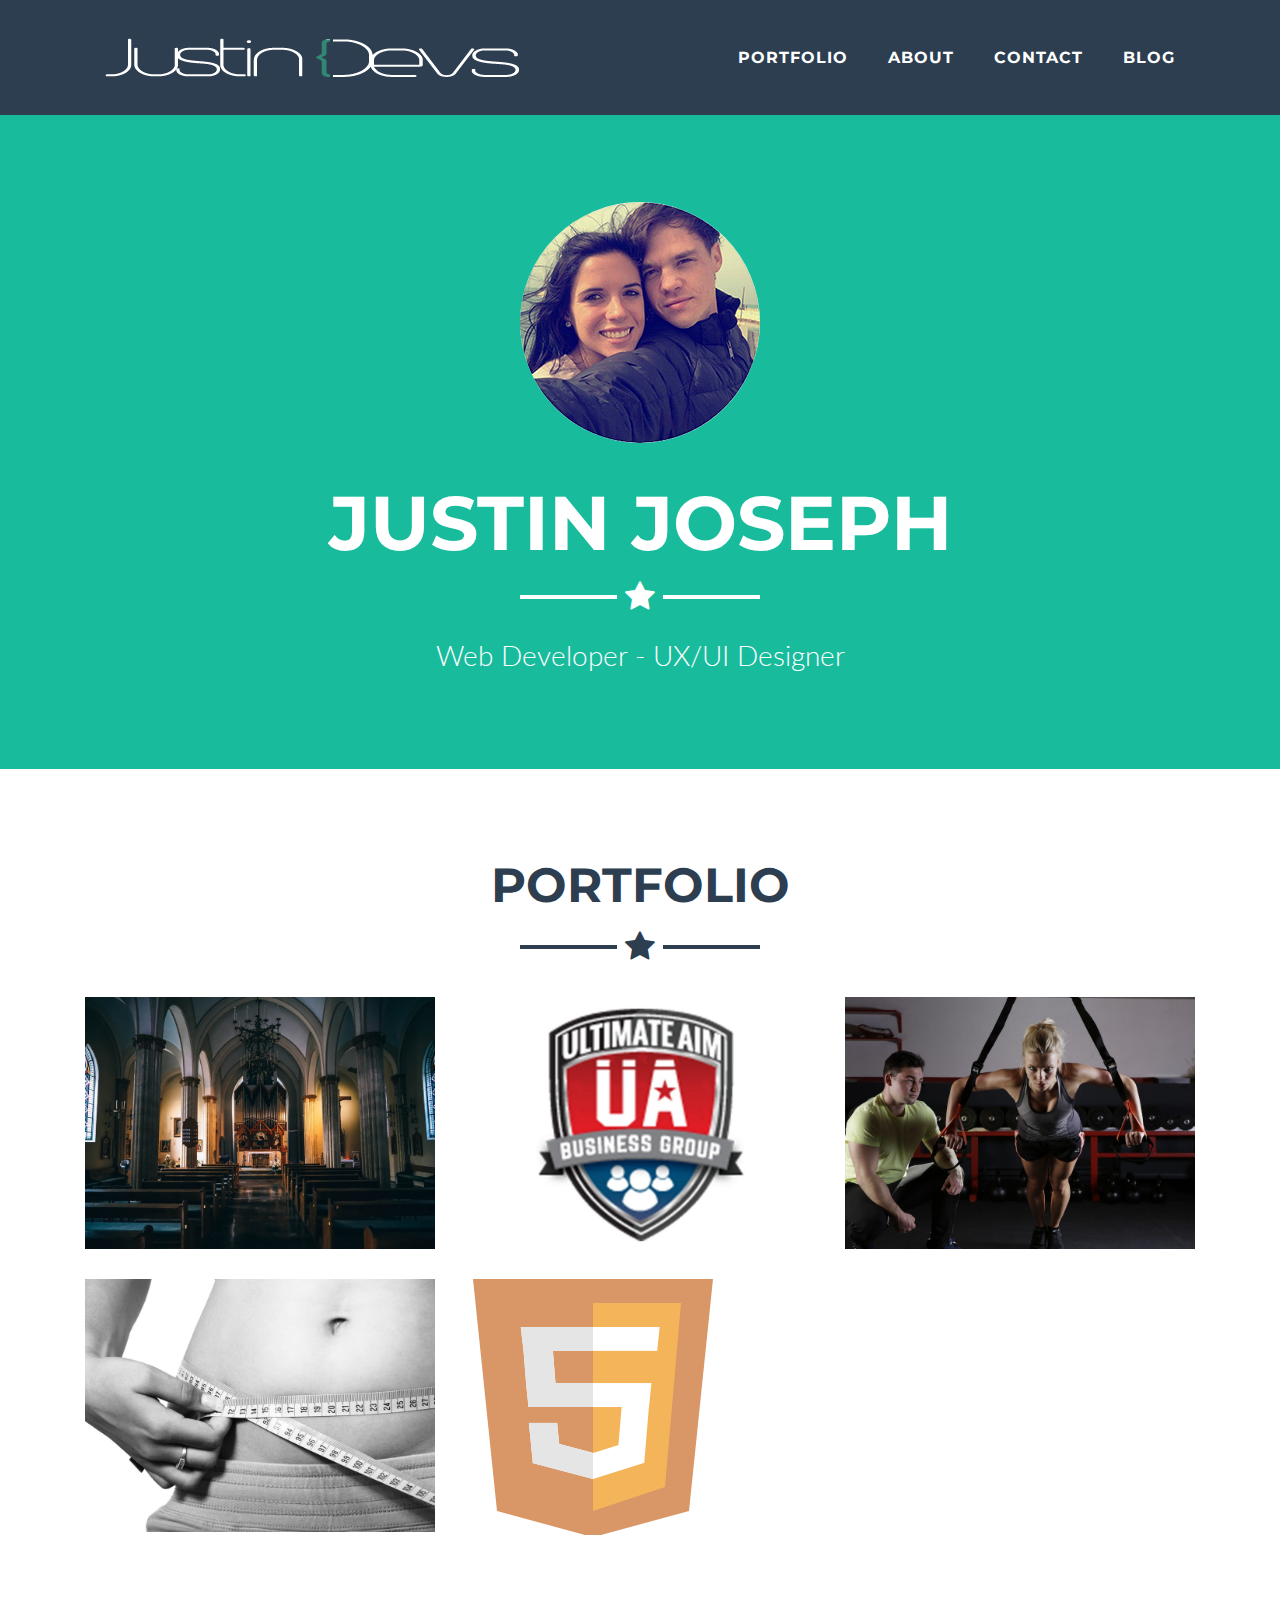
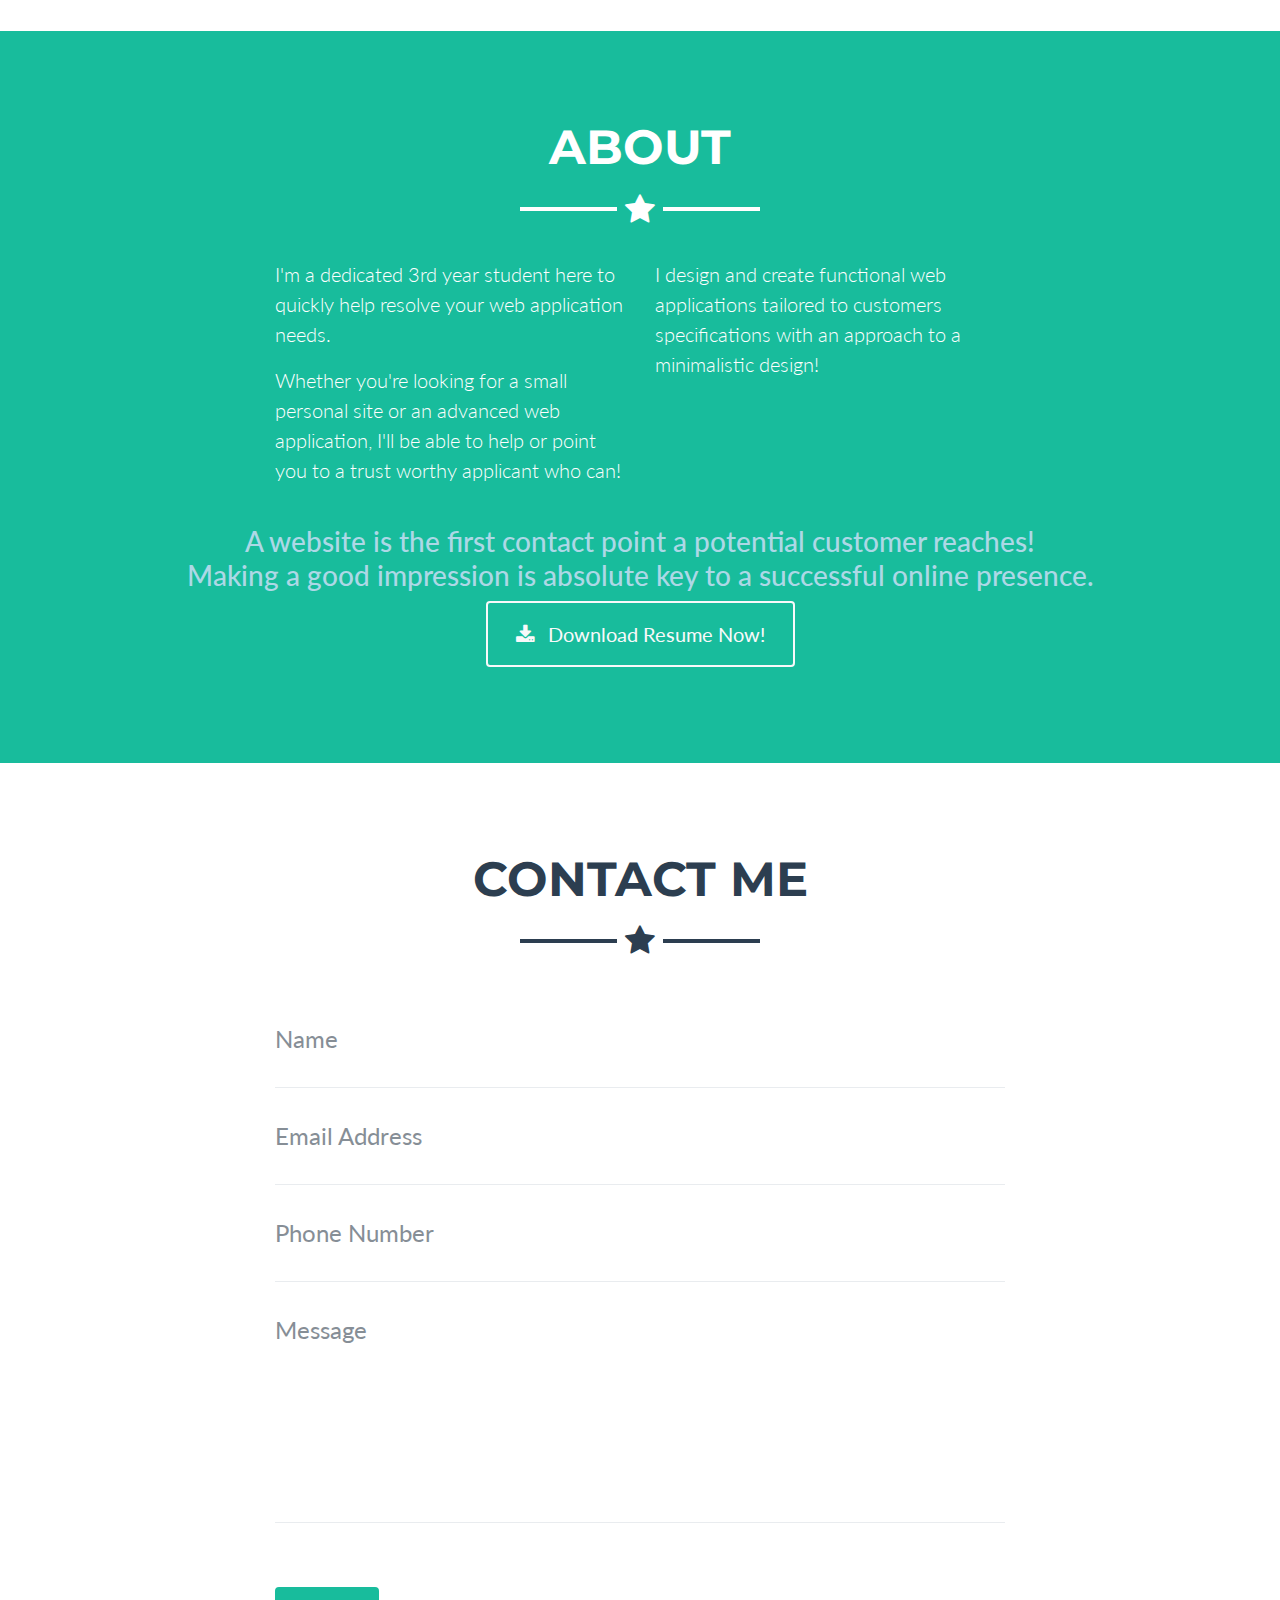
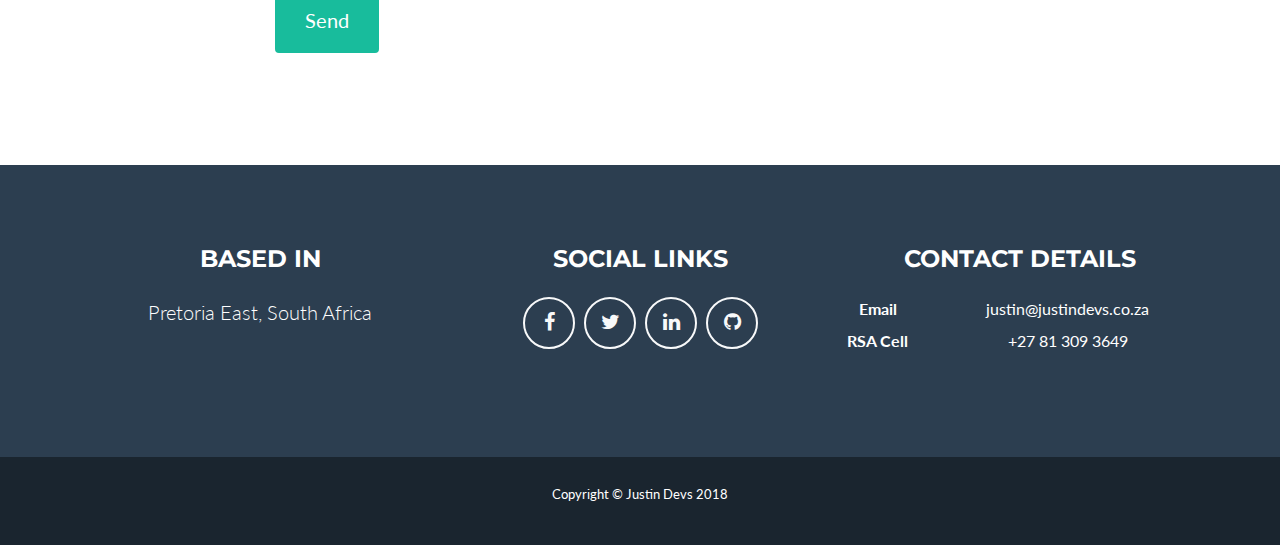
==== commit 9046a0bb: "add html 5 modal" ====
--- a/index.html
+++ b/index.html
@@ -37,10 +37,7 @@
               <a class="nav-link py-3 px-0 px-lg-3 rounded js-scroll-trigger" href="#contact">Contact</a>
             </li>
             <li class="nav-item mx-0 mx-lg-1">
-              <a class="nav-link py-3 px-0 px-lg-3 rounded js-scroll-trigger" href="#blog">Blog</a>
-            </li>
-            <li class="nav-item mx-0 mx-lg-1">
-              <div class="nav-link py-3 px-0 px-lg-3 rounded js-scroll-trigger" data-netlify-identity-button></div>
+              <a class="nav-link py-3 px-0 px-lg-3 rounded js-scroll-trigger" href="https://medium.com/@justinjoseph_38684" target="_blank">Blog</a>
             </li>
           </ul>
         </div>
@@ -103,6 +100,17 @@
                 </div>
               </div>
               <img class="img-fluid" src="img/portfolio/diet.jpeg" alt="">
+            </a>
+          </div>
+          <div class="col-md-6 col-lg-4">
+            <a class="portfolio-item d-block mx-auto" href="#portfolio-modal-5">
+              <div class="portfolio-item-caption d-flex position-absolute h-100 w-100">
+                <div class="portfolio-item-caption-content my-auto w-100 text-center text-white">
+                  <p class="lead">HTML Banners</p>
+                  <i class="fa fa-search-plus fa-3x"></i>
+                </div>
+              </div>
+              <img class="img-fluid" src="img/portfolio/html5.png" alt="">
             </a>
           </div>
           
@@ -270,6 +278,7 @@
       </div>
     </div>
 
+
     <!-- Portfolio Modal 2 -->
     <div class="portfolio-modal mfp-hide" id="portfolio-modal-2">
       <div class="portfolio-modal-dialog bg-white">
@@ -346,6 +355,26 @@
       </div>
     </div>
 
+    <div class="portfolio-modal mfp-hide" id="portfolio-modal-5">
+      <div class="portfolio-modal-dialog bg-white">
+        <a class="close-button d-none d-md-block portfolio-modal-dismiss" href="#">
+          <i class="fa fa-3x fa-times"></i>
+        </a>
+        <div class="container text-center">
+          <div class="row">
+            <div class="col-lg-8 mx-auto">
+              <h2 class="text-secondary text-uppercase mb-0">Banners </h2>
+              <hr class="star-dark mb-5">
+              //images
+              <a class="btn btn-warning btn-lg rounded-pill portfolio-modal-dismiss" href="#">
+                <i class="fa fa-close"></i>
+                Close Project</a>
+            </div>
+          </div>
+        </div>
+      </div>
+    </div>
+
     
    
 
